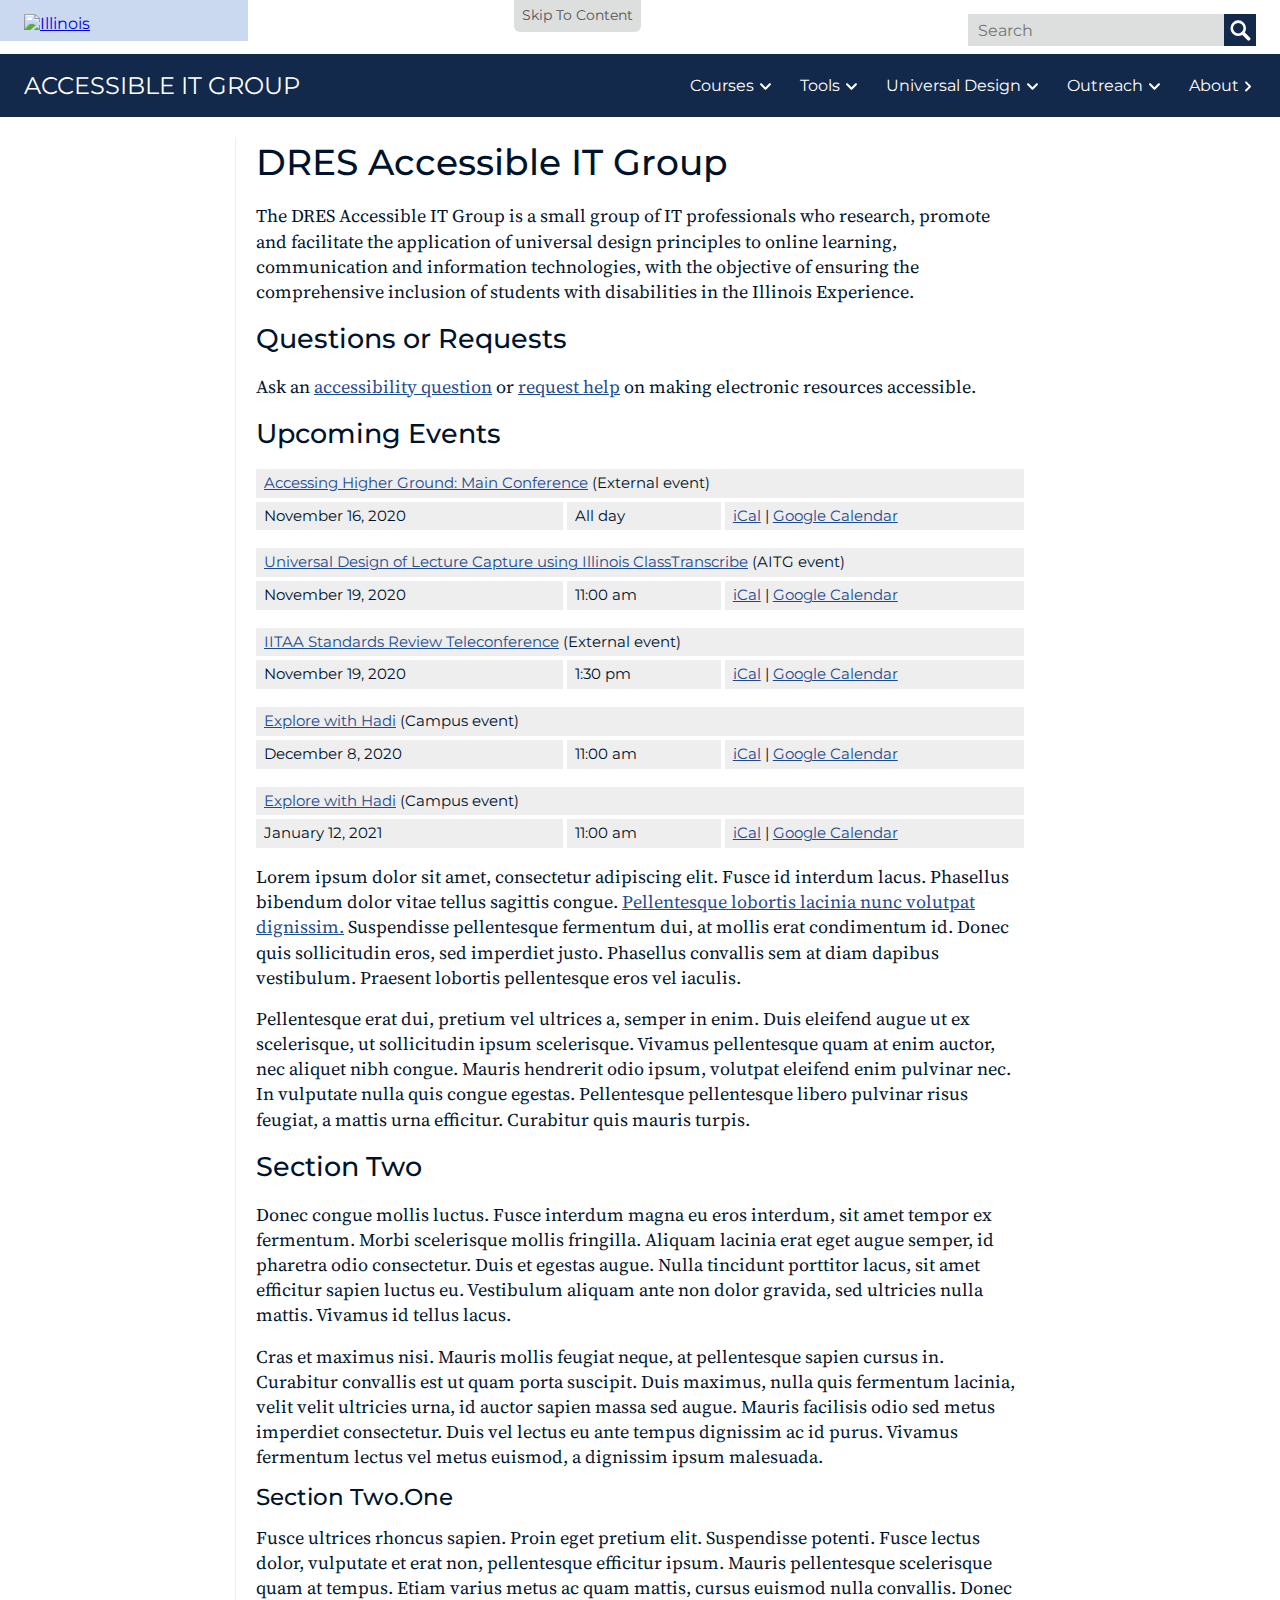
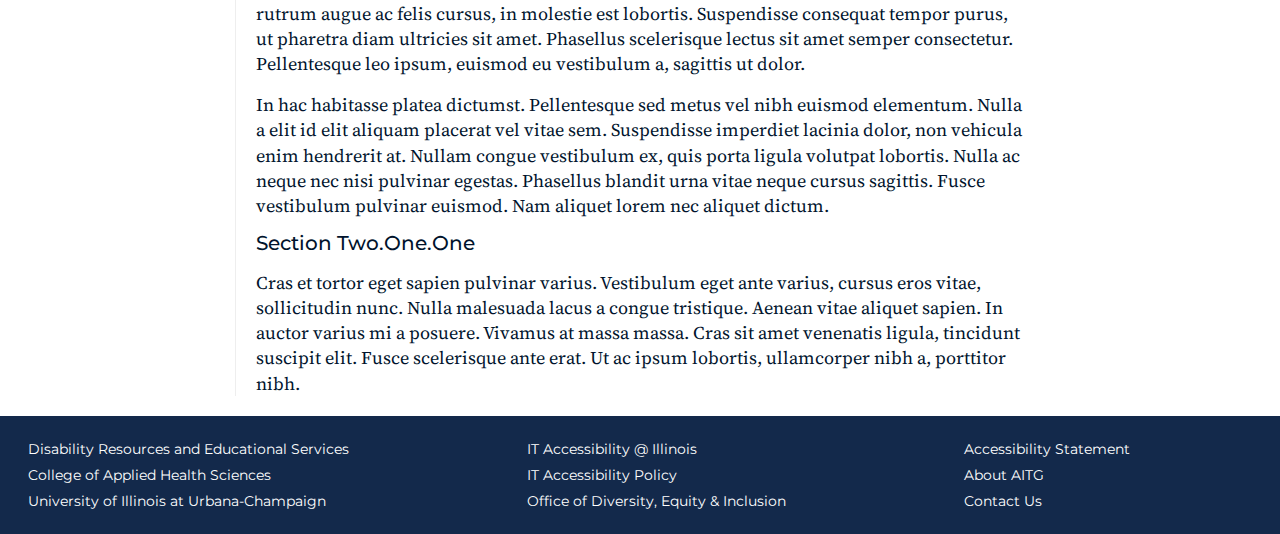
==== index.html @ 05f8da6e "Add sub-menu fade-in and fade-out animations" ====
<!DOCTYPE html>
<html lang="en">
<head>
  <meta http-equiv="content-type" content="text/html; charset=UTF-8" />
  <meta name="viewport" content="width=device-width">
  <title>Home | Accessible IT Group</title>
  <link type="text/css" rel="stylesheet" href="styles.css" />
</head>
<body>
  <header>
    <div class="banner">
      <div class="banner-row-1">
        <div class="banner-logo">
          <a href="https://illinois.edu">
            <img src="images/illinois-wordmark.png" alt="Illinois">
          </a>
        </div>
        <div class="banner-search">
          <div class="search-widget">
            <form role="search">
              <input type="text" size="20" maxlength="128" placeholder="Search" title="Search AITG Pages" />
              <button type="image" alt="Submit Query">
                <svg width="21px" height="21px" viewBox="0 0 241 243" aria-hidden="true" version="1.1" xmlns="http://www.w3.org/2000/svg">
                  <title>search icon: magnifying glass</title>
                  <g stroke="none" stroke-width="1" fill="none" fill-rule="evenodd">
                    <g transform="translate(19.000000, 19.000000)">
                      <circle stroke="currentColor" stroke-width="30" cx="75.5" cy="75.5" r="75.5"></circle>
                      <rect fill="currentColor" transform="translate(166.414214, 169.414214) rotate(45.000000) translate(-166.414214, -169.414214) " x="106.414214" y="149.414214" width="120" height="40" rx="16"></rect>
                    </g>
                  </g>
                </svg>
              </button>
            </form>
          </div>
        </div>
      </div>
      <div class="banner-row-2">
        <div class="banner-name"><a href="#">Accessible IT Group</a></div>
        <nav class="banner-menu">
          <ul id="banner-menu" class="menu">
            <li id="menu-item-628" class="menu-item menu-item-type-post_type menu-item-object-page menu-item-has-children menu-item-628">
              <a href="#">Courses</a>
              <ul class="sub-menu">
                <li id="menu-item-631" class="menu-item menu-item-type-post_type menu-item-object-page menu-item-has-children menu-item-631">
                  <a href="#">Badging Courses</a>
                  <ul class="sub-menu">
                    <li id="menu-item-632" class="menu-item menu-item-type-post_type menu-item-object-page menu-item-632">
                      <a href="#">Accessibility 101</a>
                    </li>
                    <li id="menu-item-633" class="menu-item menu-item-type-post_type menu-item-object-page menu-item-633">
                      <a href="#">Captioning: Knowing How</a>
                    </li>
                    <li id="menu-item-634" class="menu-item menu-item-type-post_type menu-item-object-page menu-item-634">
                      <a href="#">Web Accessibility Evaluation for Non-Technical Users</a>
                    </li>
                    <li id="menu-item-635" class="menu-item menu-item-type-post_type menu-item-object-page menu-item-635">
                      <a href="#">Web Accessibility Evaluation for Technical Users</a>
                    </li>
                  </ul>
                </li>
                <li id="menu-item-636" class="menu-item menu-item-type-post_type menu-item-object-page menu-item-636"><a href="#">AHS Online Courses</a></li>
              </ul>
            </li>
            <li id="menu-item-650" class="menu-item menu-item-type-post_type menu-item-object-page menu-item-has-children menu-item-650"><a href="#">Tools</a>
              <ul class="sub-menu">
                <li id="menu-item-641" class="menu-item menu-item-type-post_type menu-item-object-page menu-item-has-children menu-item-641"><a href="#">Current Accessibility Tools</a>
                  <ul class="sub-menu">
                    <li id="menu-item-642" class="menu-item menu-item-type-post_type menu-item-object-page menu-item-642"><a href="#">Functional Accessibility Evaluator</a></li>
                    <li id="menu-item-644" class="menu-item menu-item-type-post_type menu-item-object-page menu-item-644"><a href="#">AInspector WCAG</a></li>
                    <li id="menu-item-643" class="menu-item menu-item-type-post_type menu-item-object-page menu-item-643"><a href="#">A11yFirst for CKEditor</a></li>
                    <li id="menu-item-645" class="menu-item menu-item-type-post_type menu-item-object-page menu-item-645"><a href="#">Accessibility Bookmarklets</a></li>
                  </ul>
                </li>
                <li id="menu-item-651" class="menu-item menu-item-type-post_type menu-item-object-page menu-item-651"><a href="#">Next Generation Tools</a></li>
                <li id="menu-item-653" class="menu-item menu-item-type-post_type menu-item-object-page menu-item-653"><a href="#">SkipTo.js</a></li>
              </ul>
            </li>
            <li id="menu-item-664" class="menu-item menu-item-type-taxonomy menu-item-object-nav_menu menu-item-has-children menu-item-664"><a href="#">Universal Design</a>
              <ul class="sub-menu">
                <li id="menu-item-665" class="menu-item menu-item-type-post_type menu-item-object-page menu-item-665"><a href="#">AITG and Universal Design</a></li>
                <li id="menu-item-666" class="menu-item menu-item-type-post_type menu-item-object-page menu-item-666"><a href="#">What is Universal Design?</a></li>
                <li id="menu-item-667" class="menu-item menu-item-type-post_type menu-item-object-page menu-item-667"><a href="#">Campus Case Studies</a></li>
                <li id="menu-item-830" class="menu-item menu-item-type-post_type menu-item-object-page menu-item-has-children menu-item-830"><a href="https://accessibleit.disability.illinois.edu/standards/">Standards</a>
                  <ul class="sub-menu">
                    <li id="menu-item-958" class="menu-item menu-item-type-post_type menu-item-object-page menu-item-958"><a href="#">Web Content Accessibility Guidelines (WCAG)</a></li>
                    <li id="menu-item-961" class="menu-item menu-item-type-post_type menu-item-object-page menu-item-961"><a href="#">Accessible Rich Internet Applications (ARIA)</a></li>
                    <li id="menu-item-964" class="menu-item menu-item-type-post_type menu-item-object-page menu-item-964"><a href="#">EPUB: Accessible Electronic Documents</a></li>
                    <li id="menu-item-959" class="menu-item menu-item-type-post_type menu-item-object-page menu-item-959"><a href="#">PDF/Universal Access ISO Standard</a></li>
                  </ul>
                </li>
              </ul>
            </li>
            <li id="menu-item-657" class="menu-item menu-item-type-post_type menu-item-object-page menu-item-has-children menu-item-657"><a href="#">Outreach</a>
              <ul class="sub-menu">
                <li id="menu-item-660" class="menu-item menu-item-type-post_type menu-item-object-page menu-item-660"><a href="#">Technical Assistance</a></li>
                <li id="menu-item-659" class="menu-item menu-item-type-post_type menu-item-object-page menu-item-659"><a href="#">Advocacy</a></li>
                <li id="menu-item-662" class="menu-item menu-item-type-post_type menu-item-object-page menu-item-662"><a href="#">Professional Organizations</a></li>
                <li id="menu-item-1010" class="menu-item menu-item-type-post_type menu-item-object-page menu-item-1010"><a href="#">W3C Membership</a></li>
              </ul>
            </li>
            <li id="menu-item-668" class="menu-item menu-item-type-post_type menu-item-object-page menu-item-668"><a href="#">About</a></li>
          </ul>
        </nav>
      </div>
    </div>
  </header>

  <main class="flex-row">
    <div class="left-column">
    </div>
    <div class="content">
      <h1>DRES Accessible IT Group</h1>

      <p>The DRES Accessible IT Group is a small group of IT professionals who research, promote and facilitate the application of universal design principles to online learning, communication and information technologies, with the objective of ensuring the comprehensive inclusion of students with disabilities in the Illinois Experience.</p>

      <h2>Questions or Requests</h2>
      <p>Ask an <a href="https://forms.illinois.edu/sec/536163212" target="_question" rel="noopener noreferrer"> accessibility question</a> or <a href="https://forms.illinois.edu/sec/5202370" target="_question" rel="noopener noreferrer">request help</a> on making electronic resources accessible.</p>
      <h2>Upcoming Events</h2>
      <ul id='upcoming-events-3851a78f53a4e400f3c621b4883a54fd' class='upcoming-events'>
      <li class="past-event mc_external-event mc-mc_upcoming_489 upcoming-event mc_external-event on-now mc_primary_external-event multidate mc_rel_externalevent"><div><a href='https://accessinghigherground.org/conference-schedule-2020/' >Accessing Higher Ground: Main Conference</a> (External event)</div>
      <div>November 16, 2020</div>
      <div>All day</div>
      <div><a class='ical' rel='nofollow' href='https://accessibleit.disability.illinois.edu/my-calendar/?vcal=489' aria-describedby='mc_489-title-'>iCal</a> | <a href='https://www.google.com/calendar/render?action=TEMPLATE&#038;dates=20201116T000000/20201118T235900&#038;sprop=website:https://accessibleit.disability.illinois.edu/my-calendar/?mc_id=489&#038;text=Accessing+Higher+Ground%3A+Main+Conference&#038;location=&#038;sprop=name:DRES+Accessible+IT+Group&#038;details=Premier+conference+on+technology+accessibility+in+Higher+Education.+https%3A%2F%2Faccessinghigherground.org%2Fconference-schedule-2020%2F&#038;sf=true&#038;output=xml' class='gcal external' rel='nofollow' aria-describedby='mc_489-title-'>Google Calendar</a></div></li>

      <li class="future-event mc_aitg-event mc-mc_upcoming_499 upcoming-event mc_aitg-event future-event mc_primary_aitg-event mc_rel_aitgevent"><div><a href='https://accessinghigherground.org/universal-design-of-lecture-capture-using-illinois-classtranscribe/' >Universal Design of Lecture Capture using Illinois ClassTranscribe</a> (AITG event)</div>
      <div>November 19, 2020</div>
      <div>11:00 am</div>
      <div><a class='ical' rel='nofollow' href='https://accessibleit.disability.illinois.edu/my-calendar/?vcal=499' aria-describedby='mc_499-title-'>iCal</a> | <a href='https://www.google.com/calendar/render?action=TEMPLATE&#038;dates=20201119T110000/20201119T114500&#038;sprop=website:https://accessibleit.disability.illinois.edu/my-calendar/?mc_id=499&#038;text=Universal+Design+of+Lecture+Capture+using+Illinois+ClassTranscribe&#038;location=&#038;sprop=name:DRES+Accessible+IT+Group&#038;details=https%3A%2F%2Faccessinghigherground.org%2Funiversal-design-of-lecture-capture-using-illinois-classtranscribe%2F&#038;sf=true&#038;output=xml' class='gcal external' rel='nofollow' aria-describedby='mc_499-title-'>Google Calendar</a></div></li>

      <li class="future-event mc_external-event mc-mc_upcoming_505 upcoming-event mc_external-event future-event mc_primary_external-event mc_rel_externalevent"><div><a href='https://urldefense.proofpoint.com/v2/url?u=https-3A__www.dhs.state.il.us_page.aspx-3Fitem-3D50460&#038;d=DwMFAg&#038;c=OCIEmEwdEq_aNlsP4fF3gFqSN-E3mlr2t9JcDdfOZag&#038;r=9I76s_DQeMyePDM1NLeRmzQO75RtgjJ9Clf1LQyt7-I&#038;m=poR0UIrwwrCzFyJdMhTBBmb2nbJW7p58HLm3RJkPoGc&#038;s=co-R7qPINwwkGSd0dNN2dAXmU3t5bA2JhAc3aoSM3Lk&#038;e=' >IITAA Standards Review Teleconference</a> (External event)</div>
      <div>November 19, 2020</div>
      <div>1:30 pm</div>
      <div><a class='ical' rel='nofollow' href='https://accessibleit.disability.illinois.edu/my-calendar/?vcal=505' aria-describedby='mc_505-title-'>iCal</a> | <a href='https://www.google.com/calendar/render?action=TEMPLATE&#038;dates=20201119T133000/20201119T150000&#038;sprop=website:https://accessibleit.disability.illinois.edu/my-calendar/?mc_id=505&#038;text=IITAA+Standards+Review+Teleconference&#038;location=&#038;sprop=name:DRES+Accessible+IT+Group&#038;details=The+Illinois+Information+Technology+Accessibility+Act+%28IITAA%29+requires+the+State+of+Illinois+to+review+its+accessibility+standards+every+three+years.+You+may+recall+that+in+2017%2C+the+State+updated+the+IITAA+standards+to+match+Federal+Section+508+standards.+Since+it+has+been+three+years%2C+the+State+has+scheduled+another+IITAA+standards+review%2C+which+will+be+held+via+teleconference+on+Thursday%2C+November+19%2C+1%3A30+-+3%3A00.The+discussion+will+focus+on+how+to+keep+IITAA+standards+synchronized+with+Section+508+standards%2C+which+specifically+reference+the+W3C+Web+Content+Accessibility+Guidelines+%28WCAG%29+2.0%2C+while+looking+ahead+to+WCAG+2.1%2C+2.2+and+beyond.If+you+are+interested+in+participating+or+have+comments+you+would+like+to+share%2C+please+sign+up+online+at+https%3A%2F%2Fwww.dhs.state.il.us%2Fpage.aspx%3Fitem%3D50460%28Please+feel+free+to+share+this+invitation+with+anyone+else+who+you+think+may+be+interested.%29Thanks%2CMike+Scott+%7C+DoIT-DHSDepartment+of+Innovation+%26amp%3B+TechnologyMike.Scott%40Illinois.gov+https%3A%2F%2Furldefense.proofpoint.com%2Fv2%2Furl%3Fu%3Dhttps-3A__www.dhs.state.il.us_page.aspx-3Fitem-3D50460%26%23038%3Bd%3DDwMFAg%26%23038%3Bc%3DOCIEmEwdEq_aNlsP4fF3gFqSN-E3mlr2t9JcDdfOZag%26%23038%3Br%3D9I76s_DQeMyePDM1NLeRmzQO75RtgjJ9Clf1LQyt7-I%26%23038%3Bm%3DpoR0UIrwwrCzFyJdMhTBBmb2nbJW7p58HLm3RJkPoGc%26%23038%3Bs%3Dco-R7qPINwwkGSd0dNN2dAXmU3t5bA2JhAc3aoSM3Lk%26%23038%3Be%3D&#038;sf=true&#038;output=xml' class='gcal external' rel='nofollow' aria-describedby='mc_505-title-'>Google Calendar</a></div></li>

      <li class="future-event mc_campus-event mc-mc_upcoming_248 upcoming-event mc_campus-event future-event mc_primary_campus-event mc_rel_campusevent"><div><a href='https://accessibility.mste.illinois.edu/explore' >Explore with Hadi</a> (Campus event)</div>
      <div>December 8, 2020</div>
      <div>11:00 am</div>
      <div><a class='ical' rel='nofollow' href='https://accessibleit.disability.illinois.edu/my-calendar/?vcal=248' aria-describedby='mc_248-title-'>iCal</a> | <a href='https://www.google.com/calendar/render?action=TEMPLATE&#038;dates=20201208T110000/20201208T120000&#038;sprop=website:https://accessibleit.disability.illinois.edu/my-calendar/?mc_id=248&#038;text=Explore+with+Hadi&#038;location=&#038;sprop=name:DRES+Accessible+IT+Group&#038;details=https%3A%2F%2Faccessibility.mste.illinois.edu%2Fexplore&#038;sf=true&#038;output=xml' class='gcal external' rel='nofollow' aria-describedby='mc_248-title-'>Google Calendar</a></div></li>

      <li class="future-event mc_campus-event mc-mc_upcoming_249 upcoming-event mc_campus-event future-event mc_primary_campus-event mc_rel_campusevent"><div><a href='https://accessibility.mste.illinois.edu/explore' >Explore with Hadi</a> (Campus event)</div>
      <div>January 12, 2021</div>
      <div>11:00 am</div>
      <div><a class='ical' rel='nofollow' href='https://accessibleit.disability.illinois.edu/my-calendar/?vcal=249' aria-describedby='mc_249-title-'>iCal</a> | <a href='https://www.google.com/calendar/render?action=TEMPLATE&#038;dates=20210112T110000/20210112T120000&#038;sprop=website:https://accessibleit.disability.illinois.edu/my-calendar/?mc_id=249&#038;text=Explore+with+Hadi&#038;location=&#038;sprop=name:DRES+Accessible+IT+Group&#038;details=https%3A%2F%2Faccessibility.mste.illinois.edu%2Fexplore&#038;sf=true&#038;output=xml' class='gcal external' rel='nofollow' aria-describedby='mc_249-title-'>Google Calendar</a></div></li>
      </ul>

      <p>Lorem ipsum dolor sit amet, consectetur adipiscing elit. Fusce id interdum lacus. Phasellus bibendum dolor vitae tellus sagittis congue. <a href="#">Pellentesque lobortis lacinia nunc volutpat dignissim.</a> Suspendisse pellentesque fermentum dui, at mollis erat condimentum id. Donec quis sollicitudin eros, sed imperdiet justo. Phasellus convallis sem at diam dapibus vestibulum. Praesent lobortis pellentesque eros vel iaculis.</p>

      <p>Pellentesque erat dui, pretium vel ultrices a, semper in enim. Duis eleifend augue ut ex scelerisque, ut sollicitudin ipsum scelerisque. Vivamus pellentesque quam at enim auctor, nec aliquet nibh congue. Mauris hendrerit odio ipsum, volutpat eleifend enim pulvinar nec. In vulputate nulla quis congue egestas. Pellentesque pellentesque libero pulvinar risus feugiat, a mattis urna efficitur. Curabitur quis mauris turpis.</p>

      <h2>Section Two</h2>
      <p>Donec congue mollis luctus. Fusce interdum magna eu eros interdum, sit amet tempor ex fermentum. Morbi scelerisque mollis fringilla. Aliquam lacinia erat eget augue semper, id pharetra odio consectetur. Duis et egestas augue. Nulla tincidunt porttitor lacus, sit amet efficitur sapien luctus eu. Vestibulum aliquam ante non dolor gravida, sed ultricies nulla mattis. Vivamus id tellus lacus.</p>

      <p>Cras et maximus nisi. Mauris mollis feugiat neque, at pellentesque sapien cursus in. Curabitur convallis est ut quam porta suscipit. Duis maximus, nulla quis fermentum lacinia, velit velit ultricies urna, id auctor sapien massa sed augue. Mauris facilisis odio sed metus imperdiet consectetur. Duis vel lectus eu ante tempus dignissim ac id purus. Vivamus fermentum lectus vel metus euismod, a dignissim ipsum malesuada.</p>

      <h3>Section Two.One</h3>
      <p>Fusce ultrices rhoncus sapien. Proin eget pretium elit. Suspendisse potenti. Fusce lectus dolor, vulputate et erat non, pellentesque efficitur ipsum. Mauris pellentesque scelerisque quam at tempus. Etiam varius metus ac quam mattis, cursus euismod nulla convallis. Donec rutrum augue ac felis cursus, in molestie est lobortis. Suspendisse consequat tempor purus, ut pharetra diam ultricies sit amet. Phasellus scelerisque lectus sit amet semper consectetur. Pellentesque leo ipsum, euismod eu vestibulum a, sagittis ut dolor.</p>

      <p>In hac habitasse platea dictumst. Pellentesque sed metus vel nibh euismod elementum. Nulla a elit id elit aliquam placerat vel vitae sem. Suspendisse imperdiet lacinia dolor, non vehicula enim hendrerit at. Nullam congue vestibulum ex, quis porta ligula volutpat lobortis. Nulla ac neque nec nisi pulvinar egestas. Phasellus blandit urna vitae neque cursus sagittis. Fusce vestibulum pulvinar euismod. Nam aliquet lorem nec aliquet dictum.</p>

      <h4>Section Two.One.One</h4>
      <p>Cras et tortor eget sapien pulvinar varius. Vestibulum eget ante varius, cursus eros vitae, sollicitudin nunc. Nulla malesuada lacus a congue tristique. Aenean vitae aliquet sapien. In auctor varius mi a posuere. Vivamus at massa massa. Cras sit amet venenatis ligula, tincidunt suscipit elit. Fusce scelerisque ante erat. Ut ac ipsum lobortis, ullamcorper nibh a, porttitor nibh.</p>
    </div>
    <div class="right-column">
    </div>
  </main>

  <footer>
    <div>
      <ul>
        <li><a href="https://www.disability.illinois.edu">Disability Resources and Educational Services</a></li>
        <li><a href="https://ahs.illinois.edu">College of Applied Health Sciences</a></li>
        <li><a href="https://illinois.edu">University of Illinois at Urbana-Champaign</a></li>
      </ul>
    </div>
    <div>
      <ul>
        <li><a href="https://itaccessibility.illinois.edu/">IT Accessibility @ Illinois</a></li>
        <li><a href="https://cam.illinois.edu/policies/hr-86/">IT Accessibility Policy</a></li>
        <li><a href="https://diversity.illinois.edu/">Office of Diversity, Equity &amp; Inclusion</a></li>
      </ul>
    </div>
    <div>
      <ul>
        <li><a href="https://illinois.edu/resources/website/accessibility.html">Accessibility Statement</a></li>
        <li><a href="/about/">About AITG</a></li>
        <li><a href="/contact/">Contact Us</a></li>
      </ul>
    </div>
  </footer>

  <script src="js/DisclosureMenu.js"></script>
  <script src="js/menuSVG.js"></script>
  <script src="js/skipto.js"></script>
  <script>
    var SkipToConfig =  {
      'settings': {
        'skipTo': {
          landmarks: 'main, [role="main"], [role="search"], nav, [role="navigation"]',
          colorTheme: 'illinois',
          customClass: 'aitg'
        }
      }
    };

    // Set display:none on sub-menu at the end point of 'fade-out' animation.
    // Note: This was previously handled by closeMenus fn. in DisclosureMenu.js
    document.addEventListener('animationend', function (e) {
      if (e.animationName === 'fade-out') {
        e.target.style.display = 'none';
      }
    });
  </script>
</body>
</html>
---- styles.css ----
@import url("https://fonts.googleapis.com/css2?family=Montserrat&display=swap");
@import url("https://fonts.googleapis.com/css2?family=Montserrat:ital@1&display=swap");
@import url("https://fonts.googleapis.com/css2?family=Montserrat:wght@500&display=swap");
@import url("https://fonts.googleapis.com/css2?family=Montserrat:wght@700&display=swap");
@import url("https://fonts.googleapis.com/css2?family=Source+Serif+Pro&display=swap");
@import url("https://fonts.googleapis.com/css2?family=Source+Serif+Pro:ital@1&display=swap");
@import url("https://fonts.googleapis.com/css2?family=Source+Serif+Pro:wght@700&display=swap");
html, body, div, p, span, a,
h1, h2, h3, h4, h5, h6,
dl, dt, dd, ol, ul, li {
  margin: 0;
  padding: 0;
  border: 0;
  font-size: 100%;
  font: inherit;
}

body {
  font-family: Montserrat, sans-serif;
}

.screen-reader-text {
  position: absolute;
  top: -30em;
  left: -3000em;
}

/* -------- header.scss -------- */
header {
  position: relative;
  z-index: 1;
}
@media screen and (min-width: 992px) {
  header {
    position: sticky;
    top: 0;
  }
}

.banner {
  display: grid;
  grid-template-columns: 1fr;
  grid-template-rows: 2fr;
}

.banner-row-1 {
  color: #00132c;
  background-color: white;
  width: 100%;
}

.banner-logo {
  float: left;
  width: 100%;
}
@media screen and (min-width: 768px) {
  .banner-logo {
    width: 40%;
  }
}

.banner-logo img {
  width: 200px;
}

.banner-logo a {
  display: block;
  width: 200px;
  padding: 14px 24px 8px;
}

.banner-logo a:focus,
.banner-logo a:hover {
  background-color: #cad9ef;
  -webkit-transition: 0.3s background;
  transition: 0.3s background;
}

.banner-logo a:focus {
  outline-offset: -3px;
  outline: 3px solid #ff552e;
}

.banner-search {
  float: left;
  padding: 0 20px 12px;
}
@media screen and (min-width: 768px) {
  .banner-search {
    float: right;
    padding: 14px 24px 8px;
  }
}

.search-widget form {
  display: grid;
  grid-template-columns: 1fr 32px;
  grid-template-rows: 1fr;
  width: 18rem;
  height: 32px;
}

.search-widget input {
  grid-column: 1;
  color: #555;
  background-color: #dddede;
  border: none;
  outline-offset: -2px;
  outline: 2px solid transparent;
  font-family: inherit;
  font-size: 16px;
  padding-left: 10px;
}

.search-widget input:focus {
  background-color: white;
  -webkit-transition: 0.3s background;
  transition: 0.3s background;
  border: 2px solid #13294b;
  border-right: none;
  padding-left: 8px;
}

.search-widget button {
  grid-column: 2;
  color: white;
  background-color: #13294b;
  border: none;
  outline-offset: -2px;
  outline: 2px solid transparent;
  padding: 0;
}

.search-widget button:focus {
  background-color: #1d58a7;
  -webkit-transition: 0.3s background;
  transition: 0.3s background;
  outline: 3px solid #ff552e;
}

.search-widget button svg {
  position: relative;
  top: 1.75px;
  left: 0.5px;
}

.banner-row-2 {
  position: relative;
  color: white;
  background-color: #13294b;
  width: 100%;
}
@media screen and (min-width: 576px) {
  .banner-row-2 {
    position: static;
  }
}

.banner-name {
  float: left;
  width: 100%;
  font-size: 1.5rem;
  white-space: nowrap;
}
@media screen and (min-width: 992px) {
  .banner-name {
    width: auto;
  }
}

.banner-name a {
  display: block;
  color: white;
  text-decoration: none;
  text-transform: uppercase;
  padding: 12px 24px;
}
@media screen and (min-width: 992px) {
  .banner-name a {
    padding: 17px 24px;
  }
}

.banner-name a:focus,
.banner-name a:hover {
  color: #1d4b90;
  background-color: white;
  -webkit-transition: 0.3s background;
  transition: 0.3s background;
  text-decoration: underline;
}

.banner-name a:focus {
  outline-offset: -3px;
  outline: 3px solid #ff552e;
}

/* -------- skip-to.scss -------- */
header .skip-to.aitg {
  left: 60%;
  -webkit-transition: left 0.3s linear;
  transition: left 0.3s linear;
}
@media screen and (min-width: 768px) {
  header .skip-to.aitg {
    left: 40%;
  }
}

header .skip-to.aitg button {
  color: #555;
  background-color: #dddede;
  font-family: Montserrat, sans-serif;
  font-size: 14px;
  text-decoration: none;
  white-space: nowrap;
  padding: 6px 8px 8px;
  border-top: none !important;
  border-right: 2px solid white;
  border-bottom: 2px solid white;
  border-left: 2px solid white;
  border-bottom-right-radius: 8px;
  border-bottom-left-radius: 8px;
}

header .skip-to.aitg button:focus,
header .skip-to.aitg button:hover {
  color: #00132c;
  background-color: #cad9ef;
  outline: none;
}

header .skip-to.aitg button:focus {
  padding: 6px 7px 7px;
  border-top: none !important;
  border-right: 3px solid #ff552e;
  border-bottom: 3px solid #ff552e;
  border-left: 3px solid #ff552e;
}

header .skip-to.aitg [role=menu] {
  margin-left: -9rem;
}
@media screen and (min-width: 576px) {
  header .skip-to.aitg [role=menu] {
    margin-left: -4.5rem;
  }
}
@media screen and (min-width: 992px) {
  header .skip-to.aitg [role=menu] {
    margin-left: 0;
  }
}

header .skip-to.aitg [role=menuitem] {
  font-family: Montserrat, sans-serif;
  font-size: 14px;
}

/* -------- banner-menu.scss -------- */
.banner-menu {
  float: left;
  margin-left: 12px;
  width: 95%;
  font-size: 16px;
}
@media screen and (min-width: 576px) {
  .banner-menu {
    width: auto;
  }
}
@media screen and (min-width: 992px) {
  .banner-menu {
    float: right;
    margin-right: 16px;
  }
}

.banner-menu ul.menu li.menu-item a,
.banner-menu ul.menu li-menu-item a:visited {
  color: #fff;
}

.banner-menu ul.menu li.menu-item a:focus,
.banner-menu ul.menu li.menu-item a:hover {
  background-color: #1d58a7;
  -webkit-transition: 0.3s background;
  transition: 0.3s background;
}

.banner-menu ul.menu li.menu-item a:focus {
  outline-offset: -3px;
  outline: 3px solid #ff552e;
}

.banner-menu ul.menu > li.menu-item {
  position: relative;
  display: block;
}
@media screen and (min-width: 576px) {
  .banner-menu ul.menu > li.menu-item {
    display: inline-block;
  }
}

.banner-menu ul.menu > li.menu-item > a {
  display: block;
  box-sizing: border-box;
  width: 100%;
  padding: 14px 12px;
  text-decoration: none;
  outline-offset: -1px;
  outline: 1px solid transparent;
}
@media screen and (min-width: 576px) {
  .banner-menu ul.menu > li.menu-item > a {
    display: inline-block;
    width: auto;
  }
}
@media screen and (min-width: 992px) {
  .banner-menu ul.menu > li.menu-item > a {
    padding: 22px 12px;
  }
}

.banner-menu ul.menu > li.menu-item:focus-within > a {
  padding: 12px 10px;
  border: 2px solid #aaa;
}
@media screen and (min-width: 576px) {
  .banner-menu ul.menu > li.menu-item:focus-within > a {
    padding: 12px 10px;
  }
}
@media screen and (min-width: 992px) {
  .banner-menu ul.menu > li.menu-item:focus-within > a {
    padding: 22px 10px 20px;
    border-top: none;
  }
}

.banner-menu ul.menu > li.menu-item > a:hover {
  padding: 12px 10px;
  border: 2px solid white;
}
@media screen and (min-width: 576px) {
  .banner-menu ul.menu > li.menu-item > a:hover {
    padding: 12px 10px 14px;
    border-bottom: none;
  }
}
@media screen and (min-width: 992px) {
  .banner-menu ul.menu > li.menu-item > a:hover {
    padding: 22px 10px;
    border-top: none;
    border-bottom: none;
  }
}

.banner-menu ul.menu > li.menu-item.menu-item-has-children > a > svg {
  position: relative;
  top: 1px;
  left: 6px;
  margin-right: 7px;
  -moz-transition: 0.6s ease;
  -webkit-transition: 0.6s ease;
  transition: 0.6s ease;
}

.banner-menu ul.menu > li.menu-item.menu-item-has-children > a[aria-expanded=true] > svg {
  -moz-transform: rotate(180deg);
  -webkit-transform: rotate(180deg);
  transform: rotate(180deg);
}

.banner-menu ul.menu > li.menu-item:not(.menu-item-has-children) > a > svg {
  position: relative;
  top: 0.5px;
  left: 6px;
  margin-right: 7px;
}

.banner-hamburger {
  position: absolute;
  top: 0.5em;
  right: 0.5em;
  display: block;
}
@media screen and (min-width: 576px) {
  .banner-hamburger {
    display: none;
  }
}

.banner-menu .menu.hide {
  display: none;
}
@media screen and (min-width: 576px) {
  .banner-menu .menu.hide {
    display: block;
  }
}

.banner-menu ul.sub-menu {
  list-style: none;
  background: #13294b;
  z-index: 1;
}

.banner-menu ul.sub-menu ul.sub-menu li {
  padding-left: 1.125rem;
}

.banner-menu ul.sub-menu a {
  display: block;
  text-decoration: none;
  padding: 8px 12px;
}

.banner-menu ul.sub-menu a:hover {
  text-decoration: underline;
}

.banner-menu ul.menu > li.menu-item.menu-item-has-children > ul.sub-menu {
  position: static;
  display: none;
  padding: 8px 12px 12px;
  outline-offset: -1px;
  outline: 1px solid transparent;
  border-right: 2px solid #aaa;
  border-bottom: 2px solid #aaa;
  border-left: 2px solid #aaa;
  white-space: normal;
  min-width: auto;
}
@media screen and (min-width: 576px) {
  .banner-menu ul.menu > li.menu-item.menu-item-has-children > ul.sub-menu {
    position: absolute;
    top: 48px;
    border: none;
    min-width: 20rem;
  }
}
@media screen and (min-width: 992px) {
  .banner-menu ul.menu > li.menu-item.menu-item-has-children > ul.sub-menu {
    top: 64px;
  }
}

.banner-menu ul.menu > li.menu-item.menu-item-has-children > a[aria-expanded=true] + ul.sub-menu {
  -moz-animation: fade-in 0.6s ease;
  -webkit-animation: fade-in 0.6s ease;
  animation: fade-in 0.6s ease;
}

.banner-menu ul.menu > li.menu-item.menu-item-has-children > a[aria-expanded=false] + ul.sub-menu {
  -moz-animation: fade-out 0.3s ease;
  -webkit-animation: fade-out 0.3s ease;
  animation: fade-out 0.3s ease;
}

.banner-menu ul.menu > li.menu-item.menu-item-has-children > ul.sub-menu.left-adjust {
  margin-left: 0;
}
@media screen and (min-width: 576px) {
  .banner-menu ul.menu > li.menu-item.menu-item-has-children > ul.sub-menu.left-adjust {
    margin-left: -3rem;
    min-width: 15rem;
  }
}

@-moz-keyframes fade-in {
  from {
    opacity: 0.25;
  }
  to {
    opacity: 1;
  }
}
@-webkit-keyframes fade-in {
  from {
    opacity: 0.25;
  }
  to {
    opacity: 1;
  }
}
@keyframes fade-in {
  from {
    opacity: 0.25;
  }
  to {
    opacity: 1;
  }
}
@-moz-keyframes fade-out {
  from {
    opacity: 0.5;
  }
  to {
    opacity: 0;
  }
}
@-webkit-keyframes fade-out {
  from {
    opacity: 0.5;
  }
  to {
    opacity: 0;
  }
}
@keyframes fade-out {
  from {
    opacity: 0.5;
  }
  to {
    opacity: 0;
  }
}
/* -------- events.scss -------- */
ul.upcoming-events {
  list-style: none;
  font-family: Montserrat;
  font-size: 0.925rem;
  margin: 0;
  padding: 0;
}

ul.upcoming-events > li:not(:first-child) {
  margin-top: 1.125rem;
}

ul.upcoming-events > li {
  display: grid;
  grid-template-columns: 40% 20% 1fr;
  grid-column-gap: 4px;
  grid-row-gap: 4px;
}

ul.upcoming-events > li > div {
  background-color: #eee;
  padding: 0.25rem 0.5rem;
}

ul.upcoming-events > li > div:first-child {
  grid-column: 1/4;
}

ul.upcoming-events.presentations > li {
  grid-template-columns: 60% 20% 1fr;
}

/* -------- styles.scss -------- */
main {
  color: #00132c;
  padding: 1.25rem;
  font-family: "Source Serif Pro", serif;
  font-size: 1.125rem;
  line-height: 1.4;
}

main a {
  color: #1d4b90;
}

main a:focus,
main a:hover {
  color: #00132c;
  background-color: #cad9ef;
  -webkit-transition: 0.3s background;
  transition: 0.3s background;
}

main a:focus {
  outline: 2px solid #ff552e;
}

main h1, main h2, main h3, main h4, main h5, main h6 {
  font-family: Montserrat, sans-serif;
  font-weight: 500;
}

main h1 {
  font-size: 200%;
  margin: 1rem 0;
}

main h1:first-child {
  margin-top: 0;
}

main h2 {
  font-size: 150%;
  margin: 1rem 0;
}

main h3 {
  font-size: 125%;
  margin: 0.75rem 0 0.75rem;
}

main h4 {
  font-size: 110%;
  margin: 0.75rem 0 0.75rem;
}

main p {
  margin: 1rem 0 0;
}

main h1 + p,
main h2 + p,
main h3 + p,
main h4 + p {
  margin-top: 0;
}

main ol, main ul {
  margin: 0.5rem 0 0.5rem 2.4rem;
}

main dl.events dt {
  margin-top: 1rem;
}

main dl.events dt + dd:before {
  content: "Event: ";
  font-style: italic;
}

main dl.events dd + dd:before {
  content: "Date: ";
  font-style: italic;
}

.flex-row {
  display: flex;
  flex-direction: row;
}

.left-column {
  display: flex;
  flex-direction: column;
  flex-basis: 4%;
}

.content {
  display: flex;
  flex-direction: column;
  flex-basis: 92%;
  box-shadow: -1px 0 #eee;
  padding: 0 1.25rem;
}

.right-column {
  display: flex;
  flex-direction: column;
  flex-basis: 4%;
}

@media screen and (min-width: 768px) {
  .left-column {
    flex-basis: 14%;
  }

  .content {
    flex-basis: 72%;
  }

  .right-column {
    flex-basis: 14%;
  }
}
@media screen and (min-width: 992px) {
  .left-column {
    flex-basis: 18%;
  }

  .content {
    flex-basis: 64%;
  }

  .right-column {
    flex-basis: 18%;
  }
}
footer {
  color: #fff;
  background-color: #13294b;
  width: 100%;
  display: flex;
  flex-wrap: wrap;
  font-size: 14px;
  padding: 4px 0px 12px;
}

footer div {
  display: flex;
  flex: 1 1 auto;
  padding: 12px 24px;
}

footer div ul {
  list-style-type: none;
  margin: 0;
  padding: 0;
}

footer div ul li {
  padding-top: 8px;
}

footer a {
  color: #fff;
  text-decoration: none;
  white-space: normal;
  padding: 4px;
}
@media screen and (min-width: 414px) {
  footer a {
    white-space: nowrap;
  }
}

footer a:focus,
footer a:hover {
  color: #00132c;
  background-color: #cad9ef;
  -webkit-transition: 0.3s background;
  transition: 0.3s background;
  text-decoration: underline;
}

footer a:focus {
  outline: 2px solid #ff552e;
}
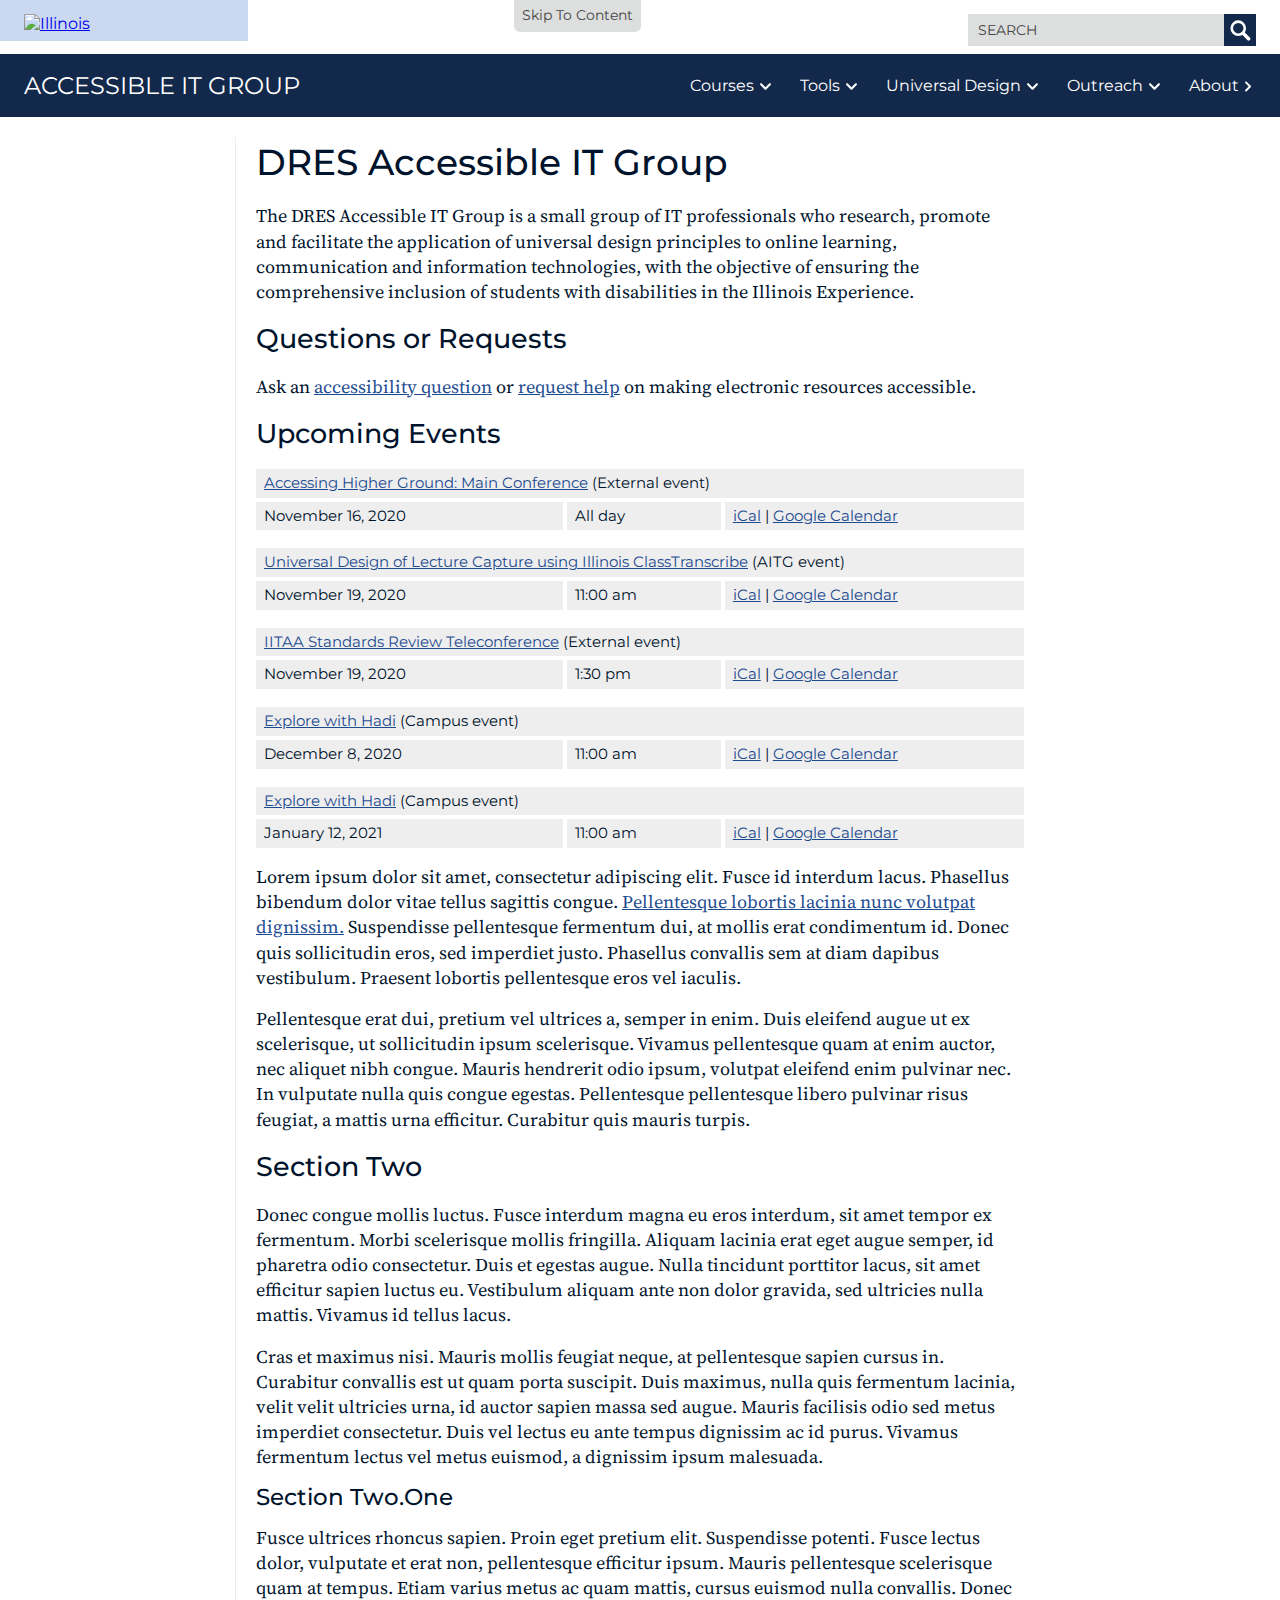
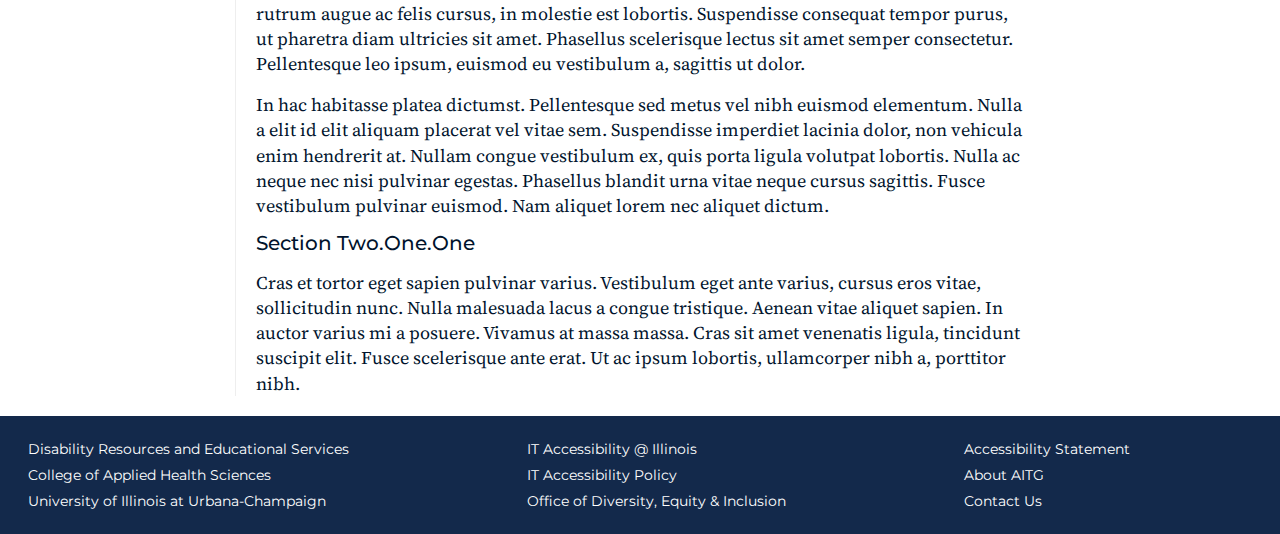
==== commit 063809a2: "Update search placeholder styling" ====
--- a/index.html
+++ b/index.html
@@ -18,10 +18,10 @@
         <div class="banner-search">
           <div class="search-widget">
             <form role="search">
-              <input type="text" size="20" maxlength="128" placeholder="Search" title="Search AITG Pages" />
-              <button type="image" alt="Submit Query">
+              <input type="text" size="20" maxlength="128" placeholder="Search" title="Search Pages" />
+              <button type="button" alt="Submit Query">
                 <svg width="21px" height="21px" viewBox="0 0 241 243" aria-hidden="true" version="1.1" xmlns="http://www.w3.org/2000/svg">
-                  <title>search icon: magnifying glass</title>
+                  <title>Search</title>
                   <g stroke="none" stroke-width="1" fill="none" fill-rule="evenodd">
                     <g transform="translate(19.000000, 19.000000)">
                       <circle stroke="currentColor" stroke-width="30" cx="75.5" cy="75.5" r="75.5"></circle>
@@ -203,7 +203,8 @@
     };
 
     // Set display:none on sub-menu at the end point of 'fade-out' animation.
-    // Note: This was previously handled by closeMenus fn. in DisclosureMenu.js
+    // Note: Before animation was added, setting display:none on sub-menu to
+    // close it was handled by the closeMenus fn. in DisclosureMenu.js.
     document.addEventListener('animationend', function (e) {
       if (e.animationName === 'fade-out') {
         e.target.style.display = 'none';
--- a/styles.css
+++ b/styles.css
@@ -73,6 +73,7 @@
 .banner-logo a:hover {
   background-color: #cad9ef;
   -webkit-transition: 0.3s background;
+  -moz-transition: 0.3s background;
   transition: 0.3s background;
 }
 
@@ -102,19 +103,26 @@
 
 .search-widget input {
   grid-column: 1;
-  color: #555;
+  color: #444;
   background-color: #dddede;
   border: none;
   outline-offset: -2px;
   outline: 2px solid transparent;
-  font-family: inherit;
-  font-size: 16px;
+  font-family: Montserrat, sans-serif;
+  font-size: 14px;
   padding-left: 10px;
+}
+
+.search-widget input::placeholder {
+  text-transform: uppercase;
+  color: #444;
+  opacity: 1;
 }
 
 .search-widget input:focus {
   background-color: white;
   -webkit-transition: 0.3s background;
+  -moz-transition: 0.3s background;
   transition: 0.3s background;
   border: 2px solid #13294b;
   border-right: none;
@@ -134,6 +142,7 @@
 .search-widget button:focus {
   background-color: #1d58a7;
   -webkit-transition: 0.3s background;
+  -moz-transition: 0.3s background;
   transition: 0.3s background;
   outline: 3px solid #ff552e;
 }
@@ -186,6 +195,7 @@
   color: #1d4b90;
   background-color: white;
   -webkit-transition: 0.3s background;
+  -moz-transition: 0.3s background;
   transition: 0.3s background;
   text-decoration: underline;
 }
@@ -193,6 +203,44 @@
 .banner-name a:focus {
   outline-offset: -3px;
   outline: 3px solid #ff552e;
+}
+
+.banner-hamburger {
+  position: absolute;
+  top: 11px;
+  right: 12px;
+  display: block;
+  border: none;
+  margin: 0;
+  padding: 0;
+}
+@media screen and (min-width: 576px) {
+  .banner-hamburger {
+    display: none;
+  }
+}
+
+.banner-hamburger:focus {
+  outline-offset: -3px;
+  outline: 3px solid #ff552e;
+}
+
+.banner-hamburger:hover {
+  cursor: pointer;
+}
+
+.banner-hamburger[aria-expanded=true] > svg.menu-open {
+  display: none;
+}
+.banner-hamburger[aria-expanded=true] > svg.menu-close {
+  display: block;
+}
+
+.banner-hamburger[aria-expanded=false] > svg.menu-open {
+  display: block;
+}
+.banner-hamburger[aria-expanded=false] > svg.menu-close {
+  display: none;
 }
 
 /* -------- skip-to.scss -------- */
@@ -208,7 +256,7 @@
 }
 
 header .skip-to.aitg button {
-  color: #555;
+  color: #444;
   background-color: #dddede;
   font-family: Montserrat, sans-serif;
   font-size: 14px;
@@ -258,6 +306,54 @@
 }
 
 /* -------- banner-menu.scss -------- */
+@-webkit-keyframes fade-in {
+  from {
+    opacity: 0.25;
+  }
+  to {
+    opacity: 1;
+  }
+}
+@-moz-keyframes fade-in {
+  from {
+    opacity: 0.25;
+  }
+  to {
+    opacity: 1;
+  }
+}
+@keyframes fade-in {
+  from {
+    opacity: 0.25;
+  }
+  to {
+    opacity: 1;
+  }
+}
+@-webkit-keyframes fade-out {
+  from {
+    opacity: 0.5;
+  }
+  to {
+    opacity: 0;
+  }
+}
+@-moz-keyframes fade-out {
+  from {
+    opacity: 0.5;
+  }
+  to {
+    opacity: 0;
+  }
+}
+@keyframes fade-out {
+  from {
+    opacity: 0.5;
+  }
+  to {
+    opacity: 0;
+  }
+}
 .banner-menu {
   float: left;
   margin-left: 12px;
@@ -276,6 +372,15 @@
   }
 }
 
+.banner-menu .menu.hide {
+  display: none;
+}
+@media screen and (min-width: 576px) {
+  .banner-menu .menu.hide {
+    display: block;
+  }
+}
+
 .banner-menu ul.menu li.menu-item a,
 .banner-menu ul.menu li-menu-item a:visited {
   color: #fff;
@@ -285,6 +390,7 @@
 .banner-menu ul.menu li.menu-item a:hover {
   background-color: #1d58a7;
   -webkit-transition: 0.3s background;
+  -moz-transition: 0.3s background;
   transition: 0.3s background;
 }
 
@@ -363,14 +469,14 @@
   top: 1px;
   left: 6px;
   margin-right: 7px;
-  -moz-transition: 0.6s ease;
-  -webkit-transition: 0.6s ease;
-  transition: 0.6s ease;
+  -webkit-transition: 0.5s ease;
+  -moz-transition: 0.5s ease;
+  transition: 0.5s ease;
 }
 
 .banner-menu ul.menu > li.menu-item.menu-item-has-children > a[aria-expanded=true] > svg {
+  -webkit-transform: rotate(180deg);
   -moz-transform: rotate(180deg);
-  -webkit-transform: rotate(180deg);
   transform: rotate(180deg);
 }
 
@@ -379,27 +485,6 @@
   top: 0.5px;
   left: 6px;
   margin-right: 7px;
-}
-
-.banner-hamburger {
-  position: absolute;
-  top: 0.5em;
-  right: 0.5em;
-  display: block;
-}
-@media screen and (min-width: 576px) {
-  .banner-hamburger {
-    display: none;
-  }
-}
-
-.banner-menu .menu.hide {
-  display: none;
-}
-@media screen and (min-width: 576px) {
-  .banner-menu .menu.hide {
-    display: block;
-  }
 }
 
 .banner-menu ul.sub-menu {
@@ -449,15 +534,22 @@
 }
 
 .banner-menu ul.menu > li.menu-item.menu-item-has-children > a[aria-expanded=true] + ul.sub-menu {
-  -moz-animation: fade-in 0.6s ease;
-  -webkit-animation: fade-in 0.6s ease;
-  animation: fade-in 0.6s ease;
+  -webkit-animation: fade-in 0.5s ease;
+  -moz-animation: fade-in 0.5s ease;
+  animation: fade-in 0.5s ease;
 }
 
 .banner-menu ul.menu > li.menu-item.menu-item-has-children > a[aria-expanded=false] + ul.sub-menu {
-  -moz-animation: fade-out 0.3s ease;
-  -webkit-animation: fade-out 0.3s ease;
-  animation: fade-out 0.3s ease;
+  -webkit-animation: fade-out 10ms ease;
+  -moz-animation: fade-out 10ms ease;
+  animation: fade-out 10ms ease;
+}
+@media screen and (min-width: 576px) {
+  .banner-menu ul.menu > li.menu-item.menu-item-has-children > a[aria-expanded=false] + ul.sub-menu {
+    -webkit-animation: fade-out 0.3s ease;
+    -moz-animation: fade-out 0.3s ease;
+    animation: fade-out 0.3s ease;
+  }
 }
 
 .banner-menu ul.menu > li.menu-item.menu-item-has-children > ul.sub-menu.left-adjust {
@@ -470,54 +562,6 @@
   }
 }
 
-@-moz-keyframes fade-in {
-  from {
-    opacity: 0.25;
-  }
-  to {
-    opacity: 1;
-  }
-}
-@-webkit-keyframes fade-in {
-  from {
-    opacity: 0.25;
-  }
-  to {
-    opacity: 1;
-  }
-}
-@keyframes fade-in {
-  from {
-    opacity: 0.25;
-  }
-  to {
-    opacity: 1;
-  }
-}
-@-moz-keyframes fade-out {
-  from {
-    opacity: 0.5;
-  }
-  to {
-    opacity: 0;
-  }
-}
-@-webkit-keyframes fade-out {
-  from {
-    opacity: 0.5;
-  }
-  to {
-    opacity: 0;
-  }
-}
-@keyframes fade-out {
-  from {
-    opacity: 0.5;
-  }
-  to {
-    opacity: 0;
-  }
-}
 /* -------- events.scss -------- */
 ul.upcoming-events {
   list-style: none;
@@ -569,6 +613,7 @@
   color: #00132c;
   background-color: #cad9ef;
   -webkit-transition: 0.3s background;
+  -moz-transition: 0.3s background;
   transition: 0.3s background;
 }
 
@@ -728,6 +773,7 @@
   color: #00132c;
   background-color: #cad9ef;
   -webkit-transition: 0.3s background;
+  -moz-transition: 0.3s background;
   transition: 0.3s background;
   text-decoration: underline;
 }
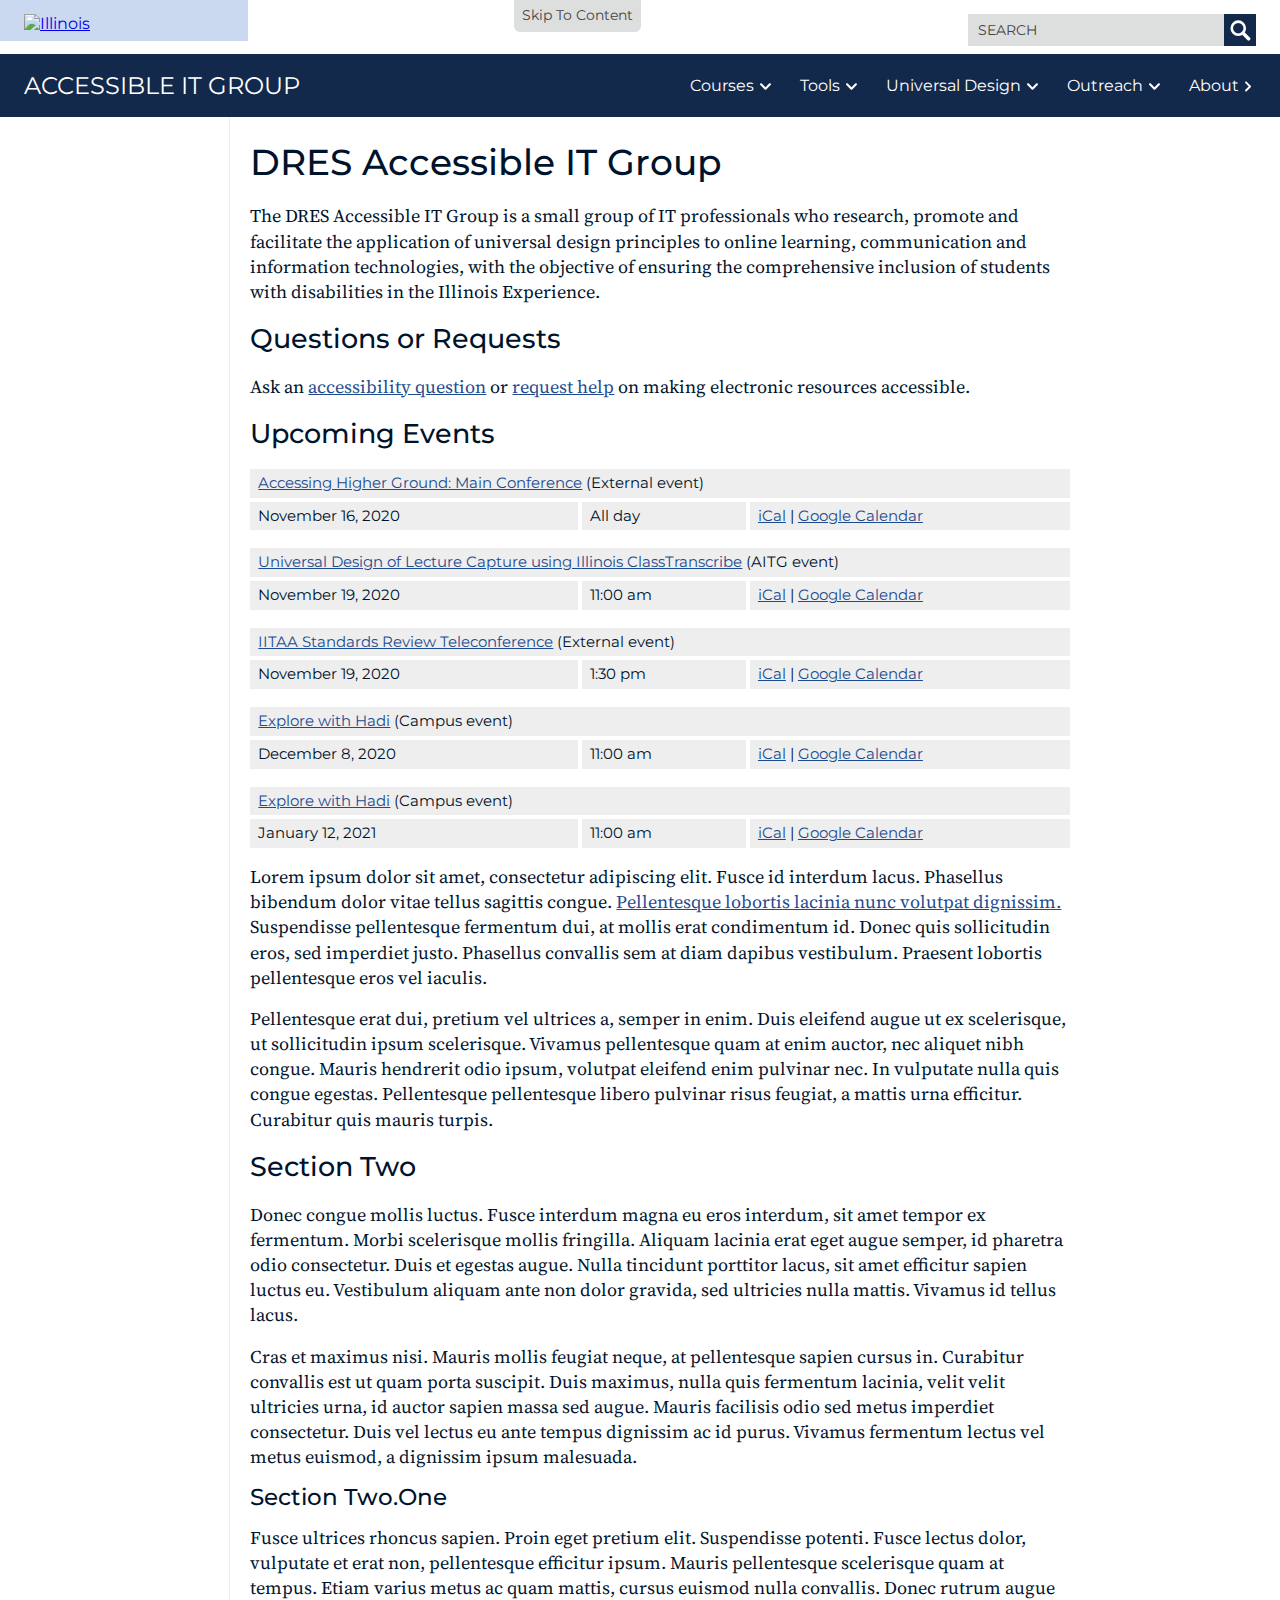
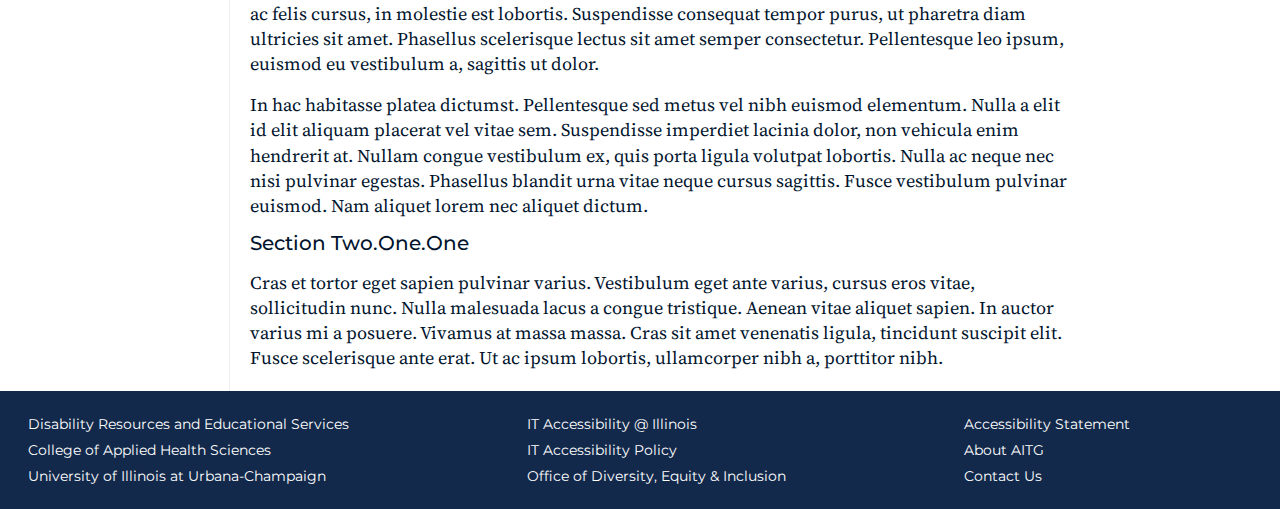
==== commit 19421572: "Update styles.scss: styling of main as flex-row middle column" ====
--- a/index.html
+++ b/index.html
@@ -105,10 +105,9 @@
     </div>
   </header>
 
-  <main class="flex-row">
-    <div class="left-column">
-    </div>
-    <div class="content">
+  <div class="flex-row">
+    <div class="left-column"></div>
+    <main class="content">
       <h1>DRES Accessible IT Group</h1>
 
       <p>The DRES Accessible IT Group is a small group of IT professionals who research, promote and facilitate the application of universal design principles to online learning, communication and information technologies, with the objective of ensuring the comprehensive inclusion of students with disabilities in the Illinois Experience.</p>
@@ -160,8 +159,7 @@
       <h4>Section Two.One.One</h4>
       <p>Cras et tortor eget sapien pulvinar varius. Vestibulum eget ante varius, cursus eros vitae, sollicitudin nunc. Nulla malesuada lacus a congue tristique. Aenean vitae aliquet sapien. In auctor varius mi a posuere. Vivamus at massa massa. Cras sit amet venenatis ligula, tincidunt suscipit elit. Fusce scelerisque ante erat. Ut ac ipsum lobortis, ullamcorper nibh a, porttitor nibh.</p>
     </div>
-    <div class="right-column">
-    </div>
+    <div class="right-column"></div>
   </main>
 
   <footer>
--- a/styles.css
+++ b/styles.css
@@ -446,18 +446,24 @@
   }
 }
 
-.banner-menu ul.menu > li.menu-item > a:hover {
+.banner-menu ul.menu > li.menu-item > a:hover,
+.banner-menu ul.menu > li.menu-item.current-menu-ancestor > a,
+.banner-menu ul.menu > li.menu-item.current-menu-item > a {
   padding: 12px 10px;
   border: 2px solid white;
 }
 @media screen and (min-width: 576px) {
-  .banner-menu ul.menu > li.menu-item > a:hover {
+  .banner-menu ul.menu > li.menu-item > a:hover,
+.banner-menu ul.menu > li.menu-item.current-menu-ancestor > a,
+.banner-menu ul.menu > li.menu-item.current-menu-item > a {
     padding: 12px 10px 14px;
     border-bottom: none;
   }
 }
 @media screen and (min-width: 992px) {
-  .banner-menu ul.menu > li.menu-item > a:hover {
+  .banner-menu ul.menu > li.menu-item > a:hover,
+.banner-menu ul.menu > li.menu-item.current-menu-ancestor > a,
+.banner-menu ul.menu > li.menu-item.current-menu-item > a {
     padding: 22px 10px;
     border-top: none;
     border-bottom: none;
@@ -505,6 +511,13 @@
 
 .banner-menu ul.sub-menu a:hover {
   text-decoration: underline;
+}
+
+.banner-menu ul.sub-menu li.menu-item > a[aria-current=page] {
+  background-color: #1d58a7;
+  -webkit-transition: 0.3s background;
+  -moz-transition: 0.3s background;
+  transition: 0.3s background;
 }
 
 .banner-menu ul.menu > li.menu-item.menu-item-has-children > ul.sub-menu {
@@ -598,10 +611,11 @@
 /* -------- styles.scss -------- */
 main {
   color: #00132c;
-  padding: 1.25rem;
   font-family: "Source Serif Pro", serif;
   font-size: 1.125rem;
   line-height: 1.4;
+  box-shadow: -1px 0 #eee;
+  padding: 1.25rem;
 }
 
 main a {
@@ -650,6 +664,10 @@
   margin: 0.75rem 0 0.75rem;
 }
 
+main h2, main h3, main h4, main h5, main h6 {
+  clear: both;
+}
+
 main p {
   margin: 1rem 0 0;
 }
@@ -679,6 +697,27 @@
   font-style: italic;
 }
 
+main img.alignnone {
+  clear: both;
+  margin: 0.5rem 1rem;
+}
+
+main img.alignleft {
+  float: left;
+  margin: 0.5rem 1rem 0.5rem 0;
+}
+
+main img.alignright {
+  float: right;
+  margin: 0.5rem 0 0.5rem 1rem;
+}
+
+main img.aligncenter {
+  display: block;
+  margin-right: auto;
+  margin-left: auto;
+}
+
 .flex-row {
   display: flex;
   flex-direction: row;
@@ -694,8 +733,6 @@
   display: flex;
   flex-direction: column;
   flex-basis: 92%;
-  box-shadow: -1px 0 #eee;
-  padding: 0 1.25rem;
 }
 
 .right-column {
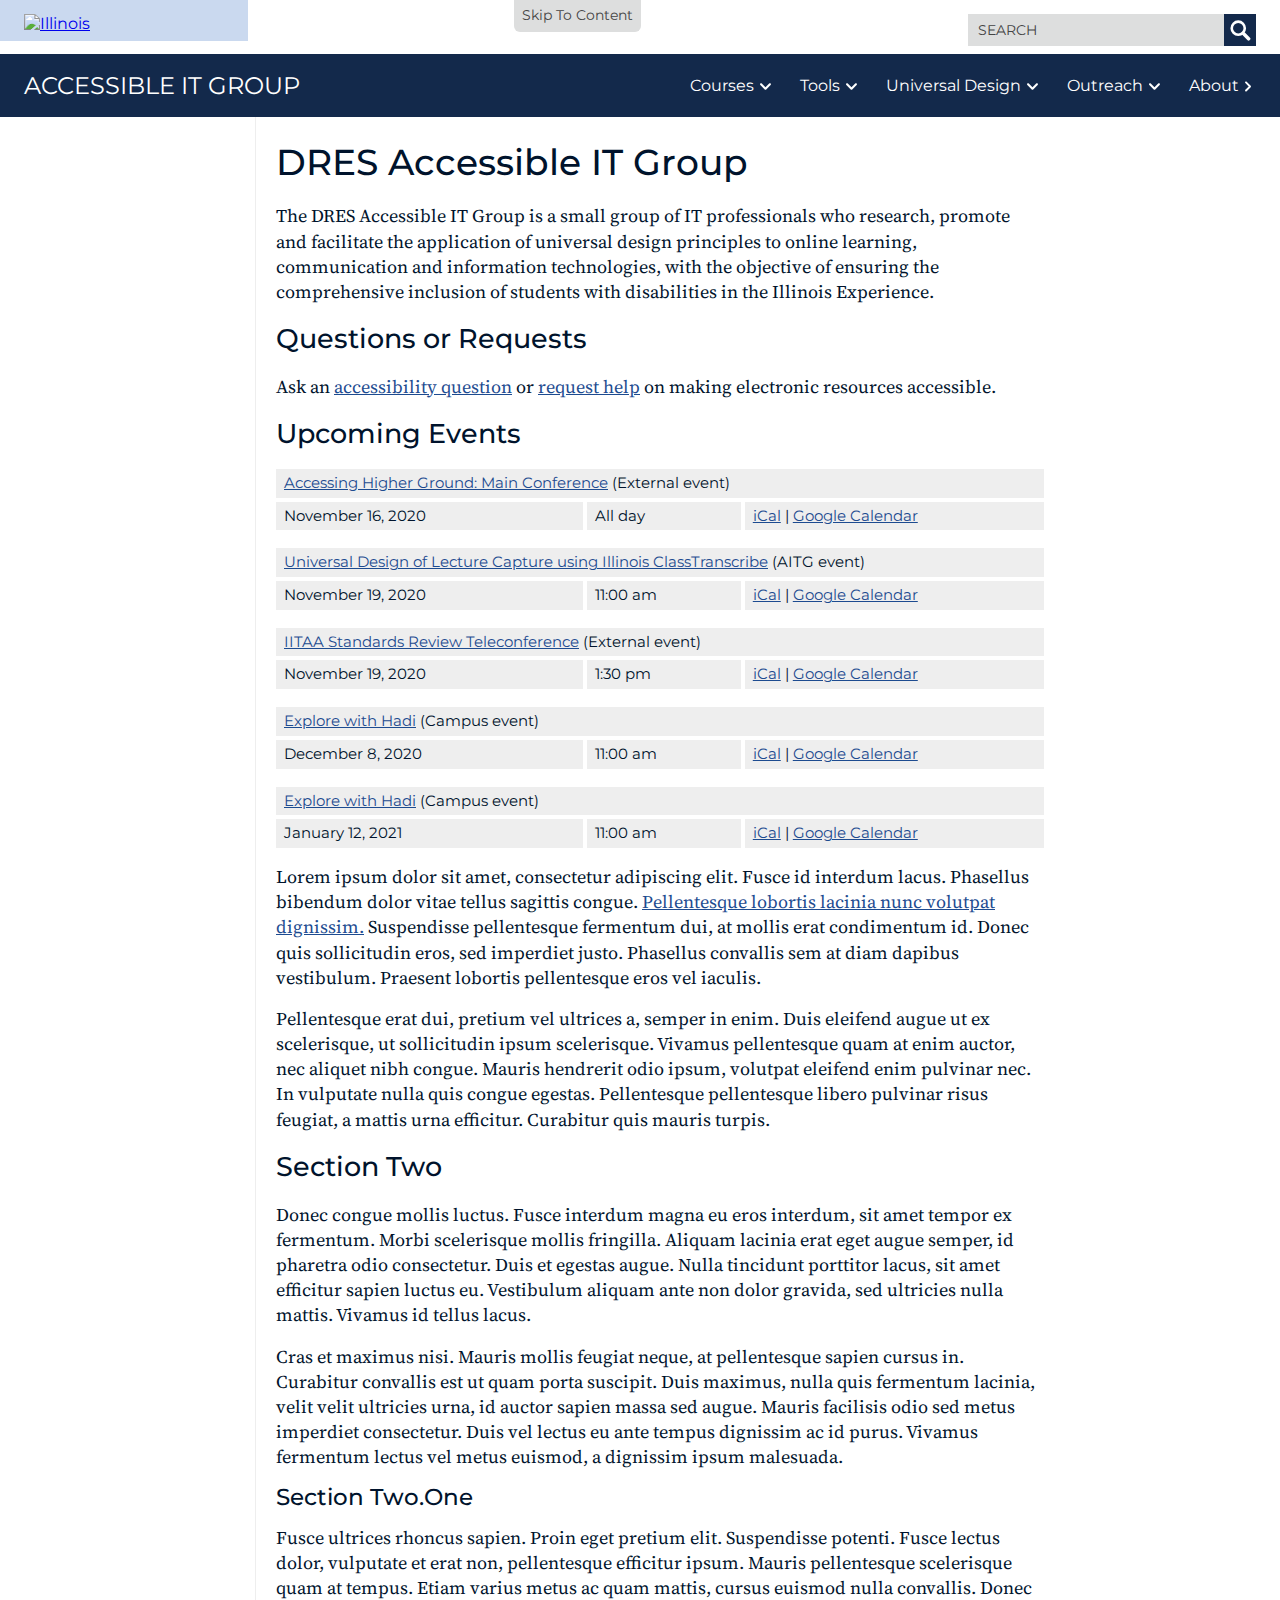
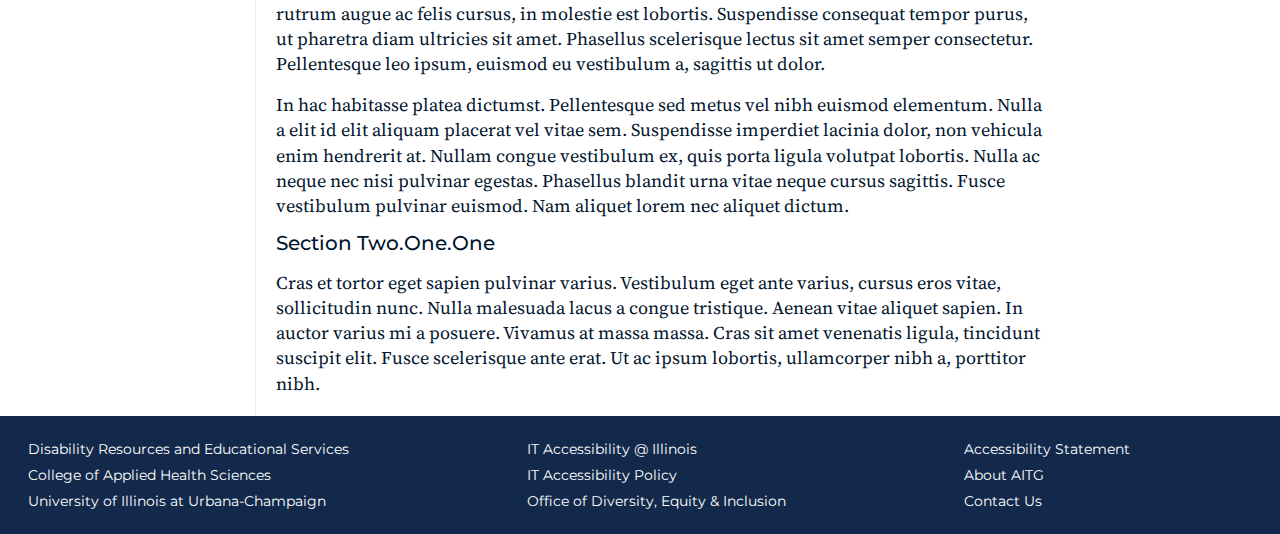
==== commit 64da187f: "Update HTML files: remove animationend event handler code" ====
--- a/index.html
+++ b/index.html
@@ -199,15 +199,6 @@
         }
       }
     };
-
-    // Set display:none on sub-menu at the end point of 'fade-out' animation.
-    // Note: Before animation was added, setting display:none on sub-menu to
-    // close it was handled by the closeMenus fn. in DisclosureMenu.js.
-    document.addEventListener('animationend', function (e) {
-      if (e.animationName === 'fade-out') {
-        e.target.style.display = 'none';
-      }
-    });
   </script>
 </body>
 </html>
--- a/styles.css
+++ b/styles.css
@@ -575,6 +575,70 @@
   }
 }
 
+/* -------- sidebar.scss -------- */
+#sidebar {
+  padding-bottom: 1rem;
+}
+
+#sidebar a {
+  color: #1d4b90;
+  text-decoration: none;
+}
+
+#sidebar a:focus,
+#sidebar a:hover {
+  color: #00132c;
+  background-color: #cad9ef;
+  -webkit-transition: 0.3s background;
+  -moz-transition: 0.3s background;
+  transition: 0.3s background;
+  text-decoration: underline;
+}
+
+#sidebar a:focus {
+  outline: 2px solid #ff552e;
+}
+
+#sidebar nav h2 {
+  font-weight: 500;
+  font-size: 110%;
+  margin: 1rem 0.5rem;
+  clear: left;
+}
+
+#sidebar nav ul {
+  font-size: 90%;
+  margin: 0 0.5rem 0 1.375rem;
+}
+
+#sidebar nav ul > li {
+  margin: 0.125rem 0;
+}
+
+#sidebar nav > div.prev-post,
+#sidebar nav > div.next-post {
+  float: left;
+  font-size: 90%;
+  margin: 1rem 0.5rem;
+}
+
+#sidebar nav > div.next-post {
+  margin-left: 1rem;
+}
+
+#sidebar nav > div.prev-post::before {
+  content: "<< ";
+}
+
+#sidebar nav > div.next-post::after {
+  content: " >>";
+}
+
+#sidebar nav > div.all-posts {
+  font-size: 100%;
+  margin: 1rem 0.5rem;
+}
+
 /* -------- events.scss -------- */
 ul.upcoming-events {
   list-style: none;
@@ -723,48 +787,48 @@
   flex-direction: row;
 }
 
-.left-column {
+div.left-column {
   display: flex;
   flex-direction: column;
   flex-basis: 4%;
 }
 
-.content {
+main.content {
   display: flex;
   flex-direction: column;
   flex-basis: 92%;
 }
 
-.right-column {
+div.right-column {
   display: flex;
   flex-direction: column;
   flex-basis: 4%;
 }
 
 @media screen and (min-width: 768px) {
-  .left-column {
-    flex-basis: 14%;
-  }
-
-  .content {
+  div.left-column {
+    flex-basis: 0%;
+  }
+
+  main.content {
     flex-basis: 72%;
   }
 
-  .right-column {
-    flex-basis: 14%;
-  }
-}
-@media screen and (min-width: 992px) {
-  .left-column {
-    flex-basis: 18%;
-  }
-
-  .content {
-    flex-basis: 64%;
-  }
-
-  .right-column {
-    flex-basis: 18%;
+  div.right-column {
+    flex-basis: 28%;
+  }
+}
+@media screen and (min-width: 992px) {
+  div.left-column {
+    flex-basis: 20%;
+  }
+
+  main.content {
+    flex-basis: 60%;
+  }
+
+  div.right-column {
+    flex-basis: 20%;
   }
 }
 footer {
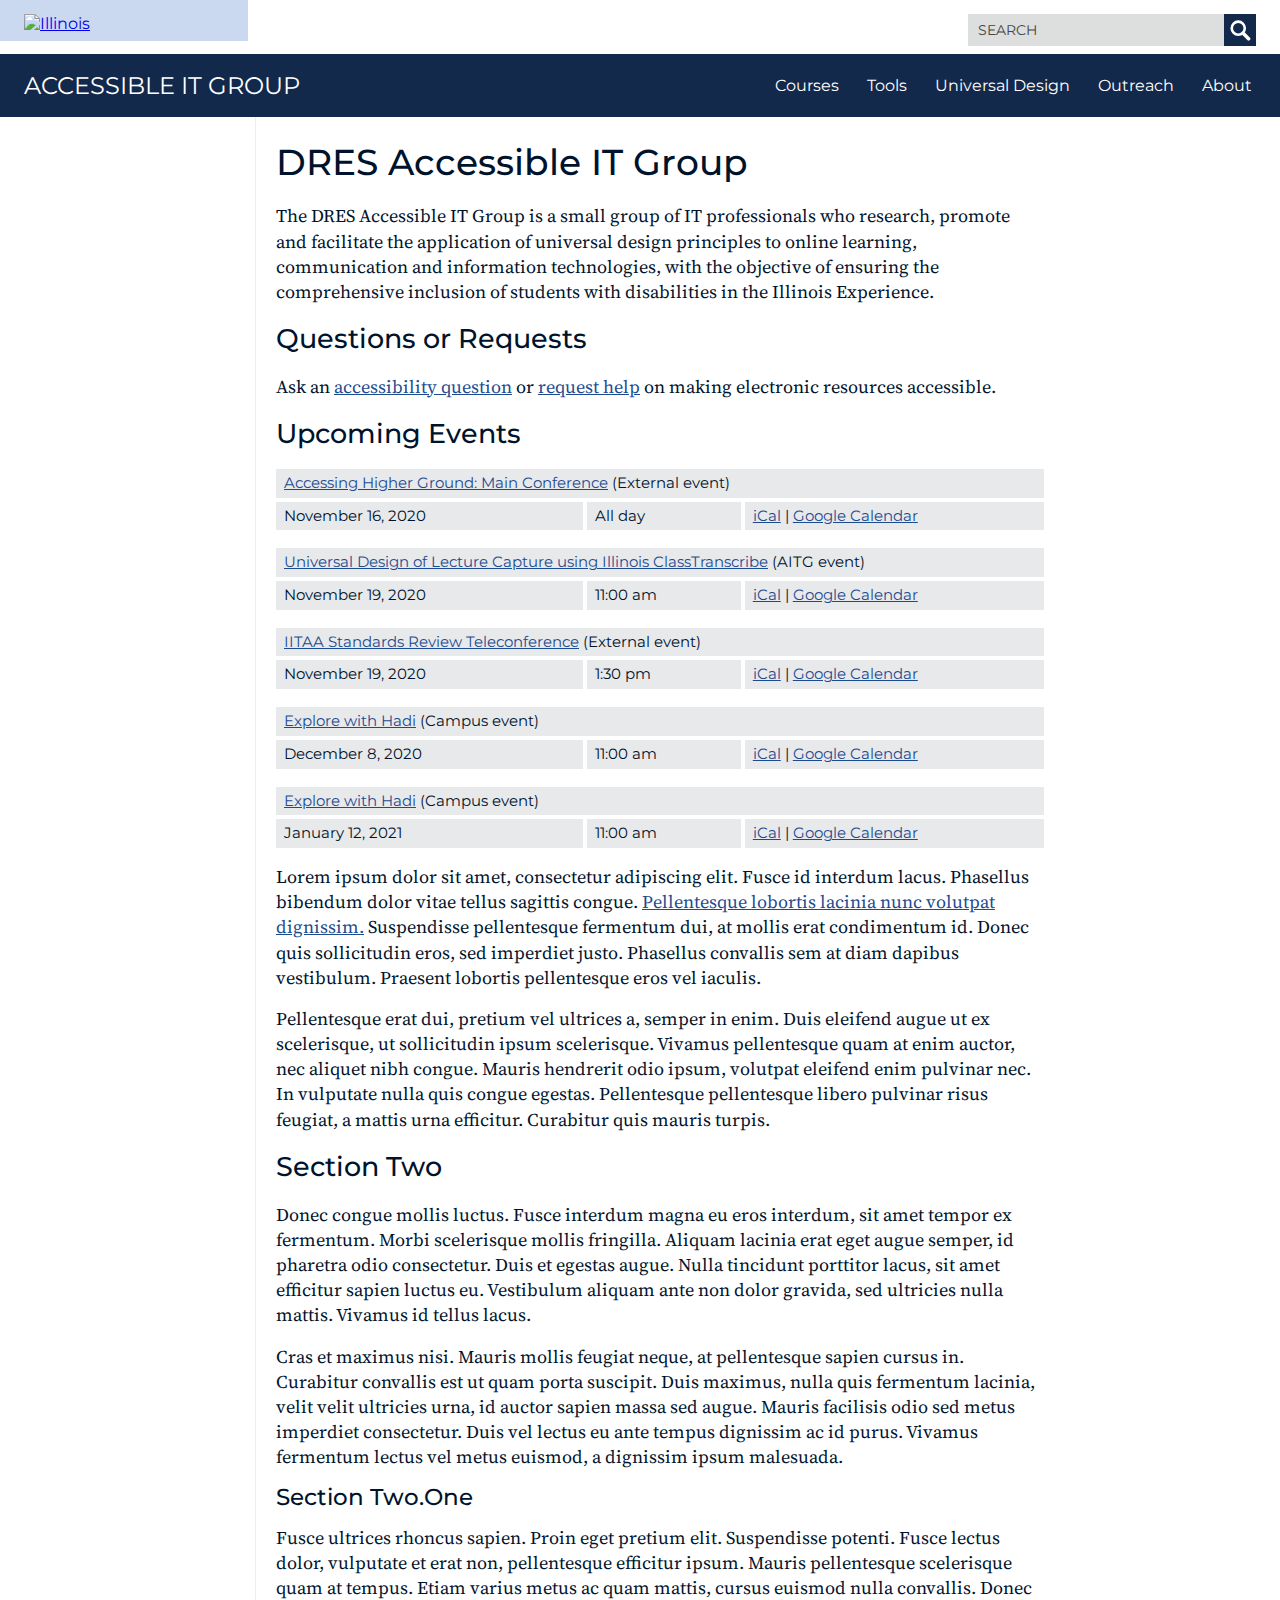
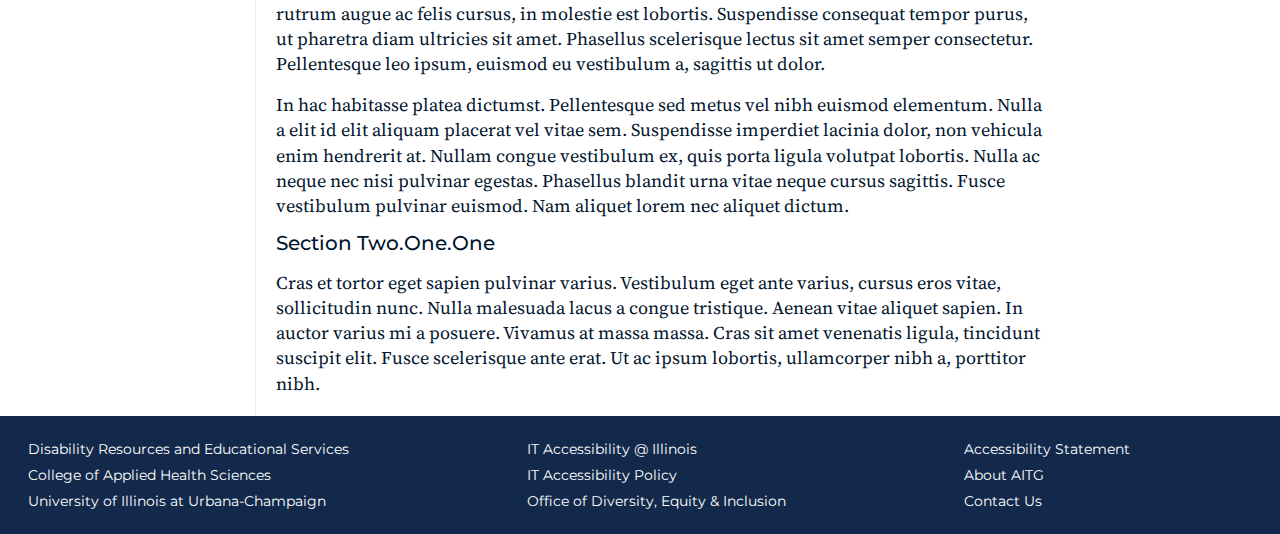
==== commit 9213336d: "Rename styles.css to style.css, create html folder" ====
--- a/index.html
+++ b/index.html
@@ -4,7 +4,7 @@
   <meta http-equiv="content-type" content="text/html; charset=UTF-8" />
   <meta name="viewport" content="width=device-width">
   <title>Home | Accessible IT Group</title>
-  <link type="text/css" rel="stylesheet" href="styles.css" />
+  <link type="text/css" rel="stylesheet" href="style.css" />
 </head>
 <body>
   <header>
@@ -187,8 +187,7 @@
   </footer>
 
   <script src="js/DisclosureMenu.js"></script>
-  <script src="js/menuSVG.js"></script>
-  <script src="js/skipto.js"></script>
+  <script src="https://cdn.disability.illinois.edu/skipto.min.js"></script>
   <script>
     var SkipToConfig =  {
       'settings': {
--- a/style.css
+++ b/style.css
@@ -0,0 +1,972 @@
+@import url("https://fonts.googleapis.com/css2?family=Montserrat&display=swap");
+@import url("https://fonts.googleapis.com/css2?family=Montserrat:ital@1&display=swap");
+@import url("https://fonts.googleapis.com/css2?family=Montserrat:wght@500&display=swap");
+@import url("https://fonts.googleapis.com/css2?family=Montserrat:wght@700&display=swap");
+@import url("https://fonts.googleapis.com/css2?family=Source+Serif+Pro&display=swap");
+@import url("https://fonts.googleapis.com/css2?family=Source+Serif+Pro:ital@1&display=swap");
+@import url("https://fonts.googleapis.com/css2?family=Source+Serif+Pro:wght@700&display=swap");
+html, body, div, p, span, a,
+h1, h2, h3, h4, h5, h6,
+dl, dt, dd, ol, ul, li {
+  margin: 0;
+  padding: 0;
+  border: 0;
+  font-size: 100%;
+  font: inherit;
+}
+
+body {
+  font-family: Montserrat, sans-serif;
+}
+
+.screen-reader-text {
+  position: absolute;
+  top: -30em;
+  left: -3000em;
+}
+
+/* -------- header.scss -------- */
+header {
+  position: relative;
+  z-index: 1;
+}
+@media screen and (min-width: 992px) {
+  header {
+    position: sticky;
+    top: 0;
+  }
+}
+
+.banner {
+  display: grid;
+  grid-template-columns: 1fr;
+  grid-template-rows: 2fr;
+}
+
+.banner-row-1 {
+  color: #00132c;
+  background-color: white;
+  width: 100%;
+}
+
+.banner-logo {
+  float: left;
+  width: 100%;
+}
+@media screen and (min-width: 768px) {
+  .banner-logo {
+    width: 40%;
+  }
+}
+
+.banner-logo img {
+  width: 200px;
+}
+
+.banner-logo a {
+  display: block;
+  width: 200px;
+  padding: 14px 24px 8px;
+}
+
+.banner-logo a:focus,
+.banner-logo a:hover {
+  background-color: #cad9ef;
+  -webkit-transition: 0.3s background;
+  -moz-transition: 0.3s background;
+  transition: 0.3s background;
+}
+
+.banner-logo a:focus {
+  outline-offset: -3px;
+  outline: 3px solid #ff552e;
+}
+
+.banner-search {
+  float: left;
+  padding: 0 20px 12px;
+}
+@media screen and (min-width: 768px) {
+  .banner-search {
+    float: right;
+    padding: 14px 24px 8px;
+  }
+}
+
+.search-widget form {
+  display: grid;
+  grid-template-columns: 1fr 32px;
+  grid-template-rows: 1fr;
+  width: 18rem;
+  height: 32px;
+}
+
+.search-widget input {
+  grid-column: 1;
+  color: #444;
+  background-color: #dddede;
+  border: none;
+  outline-offset: -2px;
+  outline: 2px solid transparent;
+  font-family: Montserrat, sans-serif;
+  font-size: 14px;
+  padding-left: 10px;
+}
+
+.search-widget input::placeholder {
+  text-transform: uppercase;
+  color: #444;
+  opacity: 1;
+}
+
+.search-widget input:focus {
+  background-color: white;
+  -webkit-transition: 0.3s background;
+  -moz-transition: 0.3s background;
+  transition: 0.3s background;
+  border: 2px solid #13294b;
+  border-right: none;
+  padding-left: 8px;
+}
+
+.search-widget button {
+  grid-column: 2;
+  color: white;
+  background-color: #13294b;
+  border: none;
+  outline-offset: -2px;
+  outline: 2px solid transparent;
+  padding: 0;
+}
+
+.search-widget button:focus {
+  background-color: #1d58a7;
+  -webkit-transition: 0.3s background;
+  -moz-transition: 0.3s background;
+  transition: 0.3s background;
+  outline: 3px solid #ff552e;
+}
+
+.search-widget button svg {
+  position: relative;
+  top: 1.75px;
+  left: 0.5px;
+}
+
+.banner-row-2 {
+  position: relative;
+  color: white;
+  background-color: #13294b;
+  width: 100%;
+}
+@media screen and (min-width: 576px) {
+  .banner-row-2 {
+    position: static;
+  }
+}
+
+.banner-name {
+  float: left;
+  width: 100%;
+  font-size: 1.5rem;
+  white-space: nowrap;
+}
+@media screen and (min-width: 992px) {
+  .banner-name {
+    width: auto;
+  }
+}
+
+.banner-name a {
+  display: block;
+  color: white;
+  text-decoration: none;
+  text-transform: uppercase;
+  padding: 12px 24px;
+}
+@media screen and (min-width: 992px) {
+  .banner-name a {
+    padding: 17px 24px;
+  }
+}
+
+.banner-name a:focus,
+.banner-name a:hover {
+  color: #1d4b90;
+  background-color: white;
+  -webkit-transition: 0.3s background;
+  -moz-transition: 0.3s background;
+  transition: 0.3s background;
+  text-decoration: underline;
+}
+
+.banner-name a:focus {
+  outline-offset: -3px;
+  outline: 3px solid #ff552e;
+}
+
+.banner-hamburger {
+  position: absolute;
+  top: 11px;
+  right: 12px;
+  display: block;
+  border: none;
+  margin: 0;
+  padding: 0;
+}
+@media screen and (min-width: 576px) {
+  .banner-hamburger {
+    display: none;
+  }
+}
+
+.banner-hamburger:focus {
+  outline-offset: -3px;
+  outline: 3px solid #ff552e;
+}
+
+.banner-hamburger:hover {
+  cursor: pointer;
+}
+
+.banner-hamburger[aria-expanded=true] > svg.menu-open {
+  display: none;
+}
+.banner-hamburger[aria-expanded=true] > svg.menu-close {
+  display: block;
+}
+
+.banner-hamburger[aria-expanded=false] > svg.menu-open {
+  display: block;
+}
+.banner-hamburger[aria-expanded=false] > svg.menu-close {
+  display: none;
+}
+
+/* -------- skip-to.scss -------- */
+header .skip-to.aitg {
+  left: 60%;
+  -webkit-transition: left 0.3s linear;
+  transition: left 0.3s linear;
+}
+@media screen and (min-width: 768px) {
+  header .skip-to.aitg {
+    left: 40%;
+  }
+}
+
+header .skip-to.aitg button {
+  color: #444;
+  background-color: #dddede;
+  font-family: Montserrat, sans-serif;
+  font-size: 14px;
+  text-decoration: none;
+  white-space: nowrap;
+  padding: 6px 8px 8px;
+  border-top: none !important;
+  border-right: 2px solid white;
+  border-bottom: 2px solid white;
+  border-left: 2px solid white;
+  border-bottom-right-radius: 8px;
+  border-bottom-left-radius: 8px;
+}
+
+header .skip-to.aitg button:focus,
+header .skip-to.aitg button:hover {
+  color: #00132c;
+  background-color: #cad9ef;
+  outline: none;
+}
+
+header .skip-to.aitg button:focus {
+  padding: 6px 7px 7px;
+  border-top: none !important;
+  border-right: 3px solid #ff552e;
+  border-bottom: 3px solid #ff552e;
+  border-left: 3px solid #ff552e;
+}
+
+header .skip-to.aitg [role=menu] {
+  margin-left: -9rem;
+}
+@media screen and (min-width: 576px) {
+  header .skip-to.aitg [role=menu] {
+    margin-left: -4.5rem;
+  }
+}
+@media screen and (min-width: 992px) {
+  header .skip-to.aitg [role=menu] {
+    margin-left: 0;
+  }
+}
+
+header .skip-to.aitg [role=menuitem] {
+  font-family: Montserrat, sans-serif;
+  font-size: 14px;
+}
+
+/* -------- banner-menu.scss -------- */
+@-webkit-keyframes fade-in {
+  from {
+    opacity: 0.25;
+  }
+  to {
+    opacity: 1;
+  }
+}
+@-moz-keyframes fade-in {
+  from {
+    opacity: 0.25;
+  }
+  to {
+    opacity: 1;
+  }
+}
+@keyframes fade-in {
+  from {
+    opacity: 0.25;
+  }
+  to {
+    opacity: 1;
+  }
+}
+@-webkit-keyframes fade-out {
+  from {
+    opacity: 0.5;
+  }
+  to {
+    opacity: 0;
+  }
+}
+@-moz-keyframes fade-out {
+  from {
+    opacity: 0.5;
+  }
+  to {
+    opacity: 0;
+  }
+}
+@keyframes fade-out {
+  from {
+    opacity: 0.5;
+  }
+  to {
+    opacity: 0;
+  }
+}
+.banner-menu {
+  float: left;
+  margin-left: 12px;
+  width: 95%;
+  font-size: 16px;
+}
+@media screen and (min-width: 576px) {
+  .banner-menu {
+    width: auto;
+  }
+}
+@media screen and (min-width: 992px) {
+  .banner-menu {
+    float: right;
+    margin-right: 16px;
+  }
+}
+
+.banner-menu .menu.hide {
+  display: none;
+}
+@media screen and (min-width: 576px) {
+  .banner-menu .menu.hide {
+    display: block;
+  }
+}
+
+.banner-menu ul.menu li.menu-item a,
+.banner-menu ul.menu li-menu-item a:visited {
+  color: white;
+}
+
+.banner-menu ul.menu li.menu-item a:focus,
+.banner-menu ul.menu li.menu-item a:hover {
+  background-color: #1d58a7;
+  -webkit-transition: 0.3s background;
+  -moz-transition: 0.3s background;
+  transition: 0.3s background;
+}
+
+.banner-menu ul.menu li.menu-item a:focus {
+  outline-offset: -3px;
+  outline: 3px solid #ff552e;
+}
+
+.banner-menu ul.menu > li.menu-item {
+  position: relative;
+  display: block;
+}
+@media screen and (min-width: 576px) {
+  .banner-menu ul.menu > li.menu-item {
+    display: inline-block;
+  }
+}
+
+.banner-menu ul.menu > li.menu-item > a {
+  display: block;
+  box-sizing: border-box;
+  width: 100%;
+  padding: 14px 12px;
+  text-decoration: none;
+  outline-offset: -1px;
+  outline: 1px solid transparent;
+}
+@media screen and (min-width: 576px) {
+  .banner-menu ul.menu > li.menu-item > a {
+    display: inline-block;
+    width: auto;
+  }
+}
+@media screen and (min-width: 992px) {
+  .banner-menu ul.menu > li.menu-item > a {
+    padding: 22px 12px;
+  }
+}
+
+.banner-menu ul.menu > li.menu-item:focus-within > a {
+  padding: 12px 10px;
+  border: 2px solid #aaa;
+}
+@media screen and (min-width: 576px) {
+  .banner-menu ul.menu > li.menu-item:focus-within > a {
+    padding: 12px 10px;
+  }
+}
+@media screen and (min-width: 992px) {
+  .banner-menu ul.menu > li.menu-item:focus-within > a {
+    padding: 22px 10px 20px;
+    border-top: none;
+  }
+}
+
+.banner-menu ul.menu > li.menu-item > a:hover,
+.banner-menu ul.menu > li.menu-item.current-menu-ancestor > a,
+.banner-menu ul.menu > li.menu-item.current-menu-item > a {
+  padding: 12px 10px;
+  border: 2px solid white;
+}
+@media screen and (min-width: 576px) {
+  .banner-menu ul.menu > li.menu-item > a:hover,
+.banner-menu ul.menu > li.menu-item.current-menu-ancestor > a,
+.banner-menu ul.menu > li.menu-item.current-menu-item > a {
+    padding: 12px 10px 14px;
+    border-bottom: none;
+  }
+}
+@media screen and (min-width: 992px) {
+  .banner-menu ul.menu > li.menu-item > a:hover,
+.banner-menu ul.menu > li.menu-item.current-menu-ancestor > a,
+.banner-menu ul.menu > li.menu-item.current-menu-item > a {
+    padding: 22px 10px;
+    border-top: none;
+    border-bottom: none;
+  }
+}
+
+.banner-menu ul.menu > li.menu-item.menu-item-has-children > a > svg {
+  position: relative;
+  top: 1px;
+  left: 6px;
+  margin-right: 7px;
+  -webkit-transition: 0.5s ease;
+  -moz-transition: 0.5s ease;
+  transition: 0.5s ease;
+}
+
+.banner-menu ul.menu > li.menu-item.menu-item-has-children > a[aria-expanded=true] > svg {
+  -webkit-transform: rotate(180deg);
+  -moz-transform: rotate(180deg);
+  transform: rotate(180deg);
+}
+
+.banner-menu ul.menu > li.menu-item:not(.menu-item-has-children) > a > svg {
+  position: relative;
+  top: 0.5px;
+  left: 6px;
+  margin-right: 7px;
+}
+
+.banner-menu ul.sub-menu {
+  list-style: none;
+  background: #13294b;
+  z-index: 1;
+}
+
+.banner-menu ul.sub-menu ul.sub-menu li {
+  padding-left: 1.125rem;
+}
+
+.banner-menu ul.sub-menu a {
+  display: block;
+  text-decoration: none;
+  padding: 8px 12px;
+}
+
+.banner-menu ul.sub-menu a:hover {
+  text-decoration: underline;
+}
+
+.banner-menu ul.sub-menu li.menu-item > a[aria-current=page] {
+  background-color: #1d58a7;
+  -webkit-transition: 0.3s background;
+  -moz-transition: 0.3s background;
+  transition: 0.3s background;
+}
+
+.banner-menu ul.menu > li.menu-item.menu-item-has-children > ul.sub-menu {
+  position: static;
+  display: none;
+  padding: 8px 12px 12px;
+  outline-offset: -1px;
+  outline: 1px solid transparent;
+  border-right: 2px solid #aaa;
+  border-bottom: 2px solid #aaa;
+  border-left: 2px solid #aaa;
+  white-space: normal;
+  min-width: auto;
+}
+@media screen and (min-width: 576px) {
+  .banner-menu ul.menu > li.menu-item.menu-item-has-children > ul.sub-menu {
+    position: absolute;
+    top: 48px;
+    border: none;
+    min-width: 20rem;
+  }
+}
+@media screen and (min-width: 992px) {
+  .banner-menu ul.menu > li.menu-item.menu-item-has-children > ul.sub-menu {
+    top: 64px;
+  }
+}
+
+.banner-menu ul.menu > li.menu-item.menu-item-has-children > a[aria-expanded=true] + ul.sub-menu {
+  -webkit-animation: fade-in 0.5s ease;
+  -moz-animation: fade-in 0.5s ease;
+  animation: fade-in 0.5s ease;
+}
+
+.banner-menu ul.menu > li.menu-item.menu-item-has-children > a[aria-expanded=false] + ul.sub-menu {
+  -webkit-animation: fade-out 10ms ease;
+  -moz-animation: fade-out 10ms ease;
+  animation: fade-out 10ms ease;
+}
+@media screen and (min-width: 576px) {
+  .banner-menu ul.menu > li.menu-item.menu-item-has-children > a[aria-expanded=false] + ul.sub-menu {
+    -webkit-animation: fade-out 0.3s ease;
+    -moz-animation: fade-out 0.3s ease;
+    animation: fade-out 0.3s ease;
+  }
+}
+
+.banner-menu ul.menu > li.menu-item.menu-item-has-children > ul.sub-menu.left-adjust {
+  margin-left: 0;
+}
+@media screen and (min-width: 576px) {
+  .banner-menu ul.menu > li.menu-item.menu-item-has-children > ul.sub-menu.left-adjust {
+    margin-left: -3rem;
+    min-width: 15rem;
+  }
+}
+
+/* -------- sidebar.scss -------- */
+#sidebar {
+  padding-bottom: 1rem;
+}
+
+#sidebar a {
+  color: #1d4b90;
+  text-decoration: none;
+}
+
+#sidebar a:focus,
+#sidebar a:hover {
+  color: #00132c;
+  background-color: #cad9ef;
+  -webkit-transition: 0.3s background;
+  -moz-transition: 0.3s background;
+  transition: 0.3s background;
+  text-decoration: underline;
+}
+
+#sidebar a:focus {
+  outline: 2px solid #ff552e;
+}
+
+#sidebar nav h2 {
+  font-weight: 500;
+  font-size: 110%;
+  margin: 1rem 0.5rem;
+  clear: left;
+}
+
+#sidebar nav ul {
+  font-size: 90%;
+  margin: 0 0.5rem 0 1.375rem;
+}
+
+#sidebar nav ul > li {
+  margin: 0.125rem 0;
+}
+
+#sidebar nav > div.prev-post,
+#sidebar nav > div.next-post {
+  float: left;
+  font-size: 90%;
+  margin: 1rem 0.5rem;
+}
+
+#sidebar nav > div.next-post {
+  margin-left: 1rem;
+}
+
+#sidebar nav > div.prev-post::before {
+  content: "<< ";
+}
+
+#sidebar nav > div.next-post::after {
+  content: " >>";
+}
+
+#sidebar nav > div.all-posts {
+  font-size: 100%;
+  margin: 1rem 0.5rem;
+}
+
+/* -------- events.scss -------- */
+ul.upcoming-events {
+  list-style: none;
+  font-family: Montserrat;
+  font-size: 0.925rem;
+  margin: 0;
+  padding: 0;
+}
+
+ul.upcoming-events > li:not(:first-child) {
+  margin-top: 1.125rem;
+}
+
+ul.upcoming-events > li {
+  display: grid;
+  grid-template-columns: 40% 20% 1fr;
+  grid-column-gap: 4px;
+  grid-row-gap: 4px;
+}
+
+ul.upcoming-events > li > div {
+  background-color: #e8e9eb;
+  padding: 0.25rem 0.5rem;
+}
+
+ul.upcoming-events > li > div:first-child {
+  grid-column: 1/4;
+}
+
+ul.upcoming-events.presentations > li {
+  grid-template-columns: 60% 20% 1fr;
+}
+
+/* -------- blog.scss -------- */
+main .post .code {
+  font-family: monospace;
+  font-size: 11pt;
+  background-color: #e8e9eb;
+  border: thin solid #d2d2d2;
+  padding: 0.25em;
+  border-radius: 6px;
+  white-space: pre-wrap;
+}
+
+main .post .code .highlight {
+  background-color: #cad9ef;
+}
+
+main .post .categories,
+main .post .tags {
+  margin-top: 0.5em;
+}
+
+main nav.current-post-category {
+  margin: 0;
+  padding: 0;
+  margin-top: 1.5em;
+  padding-top: 0.5em;
+  padding-bottom: 0.5em;
+}
+
+main nav.current-post-category span.separator:before {
+  padding-left: 0.25em;
+  padding-right: 0.25em;
+  content: "|";
+}
+
+main [role=tablist] {
+  border-bottom: 2px solid #13294b;
+}
+
+main [role=tab] {
+  position: relative;
+  top: 2px;
+  margin: 0;
+  padding: 0.25em 0.5em;
+  border: 2px solid #13294b;
+  background-color: #13294b;
+  color: white;
+  border-radius: 5px 5px 0 0;
+  display: inline-block;
+}
+
+main [role=tab][aria-selected=true] {
+  background-color: white;
+  border-bottom-color: white;
+  color: #00132c;
+}
+
+main [role=tabpanel].show-tabpanel {
+  -webkit-animation: fade-in 0.5s ease;
+  -moz-animation: fade-in 0.5s ease;
+  animation: fade-in 0.5s ease;
+}
+
+main [role=tabpanel].hide-tabpanel {
+  -webkit-animation: fade-out 10ms ease;
+  -moz-animation: fade-out 10ms ease;
+  animation: fade-out 10ms ease;
+}
+
+main [role=tab]:focus,
+main [role=tab]:hover,
+main [role=tab][aria-selected=true]:focus,
+main [role=tab][aria-selected=true]:hover {
+  background-color: #cad9ef;
+  transition: 0.3s background;
+  text-decoration: underline;
+  color: #00132c;
+}
+
+main [role=tab]:focus,
+main [role=tab][aria-selected=true]:focus {
+  border-color: #ff552e;
+  outline: none;
+}
+
+main [role=tabpanel]:focus {
+  outline-offset: 4px;
+}
+
+/* -------- styles.scss -------- */
+main {
+  color: #00132c;
+  font-family: "Source Serif Pro", serif;
+  font-size: 1.125rem;
+  line-height: 1.4;
+  box-shadow: -1px 0 #eee;
+  padding: 1.25rem;
+}
+
+main a {
+  color: #1d4b90;
+}
+
+main a:focus,
+main a:hover {
+  color: #00132c;
+  background-color: #cad9ef;
+  -webkit-transition: 0.3s background;
+  -moz-transition: 0.3s background;
+  transition: 0.3s background;
+}
+
+main a:focus {
+  outline: 2px solid #ff552e;
+}
+
+main h1, main h2, main h3, main h4, main h5, main h6 {
+  font-family: Montserrat, sans-serif;
+  font-weight: 500;
+}
+
+main h1 {
+  font-size: 200%;
+  margin: 1rem 0;
+}
+
+main h1:first-child {
+  margin-top: 0;
+}
+
+main h2 {
+  font-size: 150%;
+  margin: 1rem 0;
+}
+
+main h3 {
+  font-size: 125%;
+  margin: 0.75rem 0 0.75rem;
+}
+
+main h4 {
+  font-size: 110%;
+  margin: 0.75rem 0 0.75rem;
+}
+
+main h2, main h3, main h4, main h5, main h6 {
+  clear: both;
+}
+
+main p {
+  margin: 1rem 0 0;
+}
+
+main h1 + p,
+main h2 + p,
+main h3 + p,
+main h4 + p {
+  margin-top: 0;
+}
+
+main ol, main ul {
+  margin: 0.5rem 0 0.5rem 2.4rem;
+}
+
+main dl.events dt {
+  margin-top: 1rem;
+}
+
+main dl.events dt + dd:before {
+  content: "Event: ";
+  font-style: italic;
+}
+
+main dl.events dd + dd:before {
+  content: "Date: ";
+  font-style: italic;
+}
+
+main img.alignnone {
+  clear: both;
+  margin: 0.5rem 1rem;
+}
+
+main img.alignleft {
+  float: left;
+  margin: 0.5rem 1rem 0.5rem 0;
+}
+
+main img.alignright {
+  float: right;
+  margin: 0.5rem 0 0.5rem 1rem;
+}
+
+main img.aligncenter {
+  display: block;
+  margin-right: auto;
+  margin-left: auto;
+}
+
+.flex-row {
+  display: flex;
+  flex-direction: row;
+}
+
+div.left-column {
+  display: flex;
+  flex-direction: column;
+  flex-basis: 4%;
+}
+
+main.content {
+  display: flex;
+  flex-direction: column;
+  flex-basis: 92%;
+}
+
+div.right-column {
+  display: flex;
+  flex-direction: column;
+  flex-basis: 4%;
+}
+
+@media screen and (min-width: 768px) {
+  div.left-column {
+    flex-basis: 0%;
+  }
+
+  main.content {
+    flex-basis: 72%;
+  }
+
+  div.right-column {
+    flex-basis: 28%;
+  }
+}
+@media screen and (min-width: 992px) {
+  div.left-column {
+    flex-basis: 20%;
+  }
+
+  main.content {
+    flex-basis: 60%;
+  }
+
+  div.right-column {
+    flex-basis: 20%;
+  }
+}
+footer {
+  color: #fff;
+  background-color: #13294b;
+  width: 100%;
+  display: flex;
+  flex-wrap: wrap;
+  font-size: 14px;
+  padding: 4px 0px 12px;
+}
+
+footer div {
+  display: flex;
+  flex: 1 1 auto;
+  padding: 12px 24px;
+}
+
+footer div ul {
+  list-style-type: none;
+  margin: 0;
+  padding: 0;
+}
+
+footer div ul li {
+  padding-top: 8px;
+}
+
+footer a {
+  color: #fff;
+  text-decoration: none;
+  white-space: normal;
+  padding: 4px;
+}
+@media screen and (min-width: 414px) {
+  footer a {
+    white-space: nowrap;
+  }
+}
+
+footer a:focus,
+footer a:hover {
+  color: #00132c;
+  background-color: #cad9ef;
+  -webkit-transition: 0.3s background;
+  -moz-transition: 0.3s background;
+  transition: 0.3s background;
+  text-decoration: underline;
+}
+
+footer a:focus {
+  outline: 2px solid #ff552e;
+}
